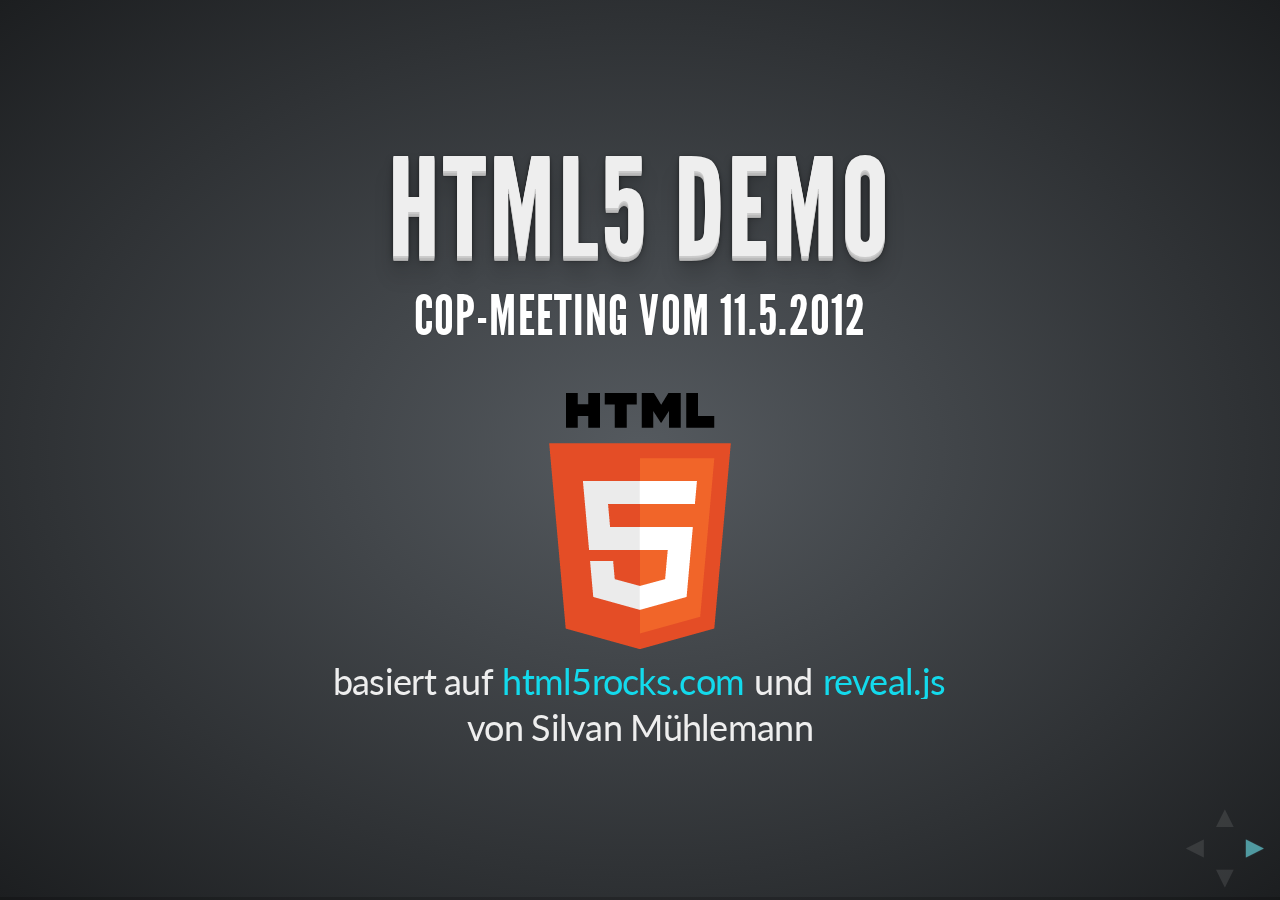
==== index.html @ 9a6aa251 "Erster Import" ====
<!doctype html>
<!--

Author: Silvan Mühlemann <silvan@muehlemann.com>

Licensed under the Apache License, Version 2.0 (the "License");
you may not use this file except in compliance with the License.
You may obtain a copy of the License at

   http://www.apache.org/licenses/LICENSE-2.0

Unless required by applicable law or agreed to in writing, software
distributed under the License is distributed on an "AS IS" BASIS,
WITHOUT WARRANTIES OR CONDITIONS OF ANY KIND, either express or implied.
See the License for the specific language governing permissions and
limitations under the License.

Based on slides by: Marcin Wichary (mwichary@google.com)
                    Chrome DevRel Team (chrome-devrel@googlegroups.com)
                    Alex Russell (slightlyoff@chromium.org)
                    Brad Neuberg

Uses reveal.js by Hakim El Hattab, http://hakim.se
-->
<html lang="de">

<head>
    <meta charset="utf-8">

    <title>upc cablecom CoP HTML 5 Demo</title>

    <meta name="author" content="Silvan Mühlemann">

    <script src="http://ajax.googleapis.com/ajax/libs/jquery/1.7.2/jquery.min.js"/>
    <script>
        jQuery().noConflict();
    </script>
    <script src="http://www.google.com/jsapi"></script>
        <script>google.load("maps", "2");</script>

    <link href='http://fonts.googleapis.com/css?family=Lato:400,700,400italic,700italic' rel='stylesheet'
          type='text/css'>

    <link rel="stylesheet" href="css/reset.css">
    <link rel="stylesheet" href="css/main.css">

    <link rel="stylesheet" href="lib/zenburn.css">
</head>

<body>

<div id="reveal">

<!-- Used to fade in a background when a specific slide state is reached -->
<div class="state-background"></div>

<!-- Any section element inside of this container is displayed as a slide -->
<div class="slides">
<section>
    <h1>HTML5 Demo</h1>

    <h3 class="inverted">CoP-Meeting vom 11.5.2012 </h3>

    <p><img src="HTML5_Logo_256.png"></p>

    <p>basiert auf <a href="http://slides.html5rocks.com/">html5rocks.com</a> und <a
            href="http://lab.hakim.se/reveal-js/">reveal.js</a></p>
    <p>von Silvan Mühlemann</p>
</section>

<section>
    <h2>Was ist HTML5?</h2>

    <p class="fragment"><em>HTML5</em></p>

    <p class="fragment">...ist eigentlich...</p>

    <p class="fragment">HTML5 + CSS3 + JavaScript </p>

</section>

<section>
<section>
    <h1>HTML</h1>
    <h2>Schlau strukturiert!</h2>
</section>

<section>
    <h2>XHTML war gestern</h2>

    <p>Dies ist ein korrektes HTML5-Dokument!</p>
                    <pre><code id="">&lt;!DOCTYPE html&gt;
&lt;head&gt;
    &lt;meta charset=&quot;UTF-8&quot;&gt;
    &lt;title&gt;Title&lt;/title&gt;
&lt;body&gt;
    &lt;p class=&quot;irgendwas&quot; id='einfache-anf&uuml;hrungszeichen'&gt;I'll&lt;/p&gt;
    &lt;p class=keine-anf&uuml;hrungszeichen&gt;be
    &lt;input type=&quot;checkbox&quot; checked&gt;Back!&lt;/p&gt;
&lt;/body&gt;
                    </code></pre>

    <a target="_blank" href="http://validator.w3.org/#validate_by_input">Checke diesen Code beim W3C</a>

    <div class="supported-by">Alle Browser</div>
</section>

<section>
    <h2>Neue Tags</h2>
<pre><code class="two-columns">&lt;body&gt;
&lt;header&gt;
    &lt;hgroup&gt;
        &lt;h1&gt;Seitentitel&lt;/h1&gt;

        &lt;h2&gt;Untertitel&lt;/h2&gt;
    &lt;/hgroup&gt;
&lt;/header&gt;

&lt;nav&gt;
    &lt;ul&gt;
        Navigation...
    &lt;/ul&gt;
&lt;/nav&gt;
&lt;section&gt;
    &lt;article&gt;
        &lt;header&gt;
            &lt;h1&gt;Title&lt;/h1&gt;
        &lt;/header&gt;
        &lt;section&gt;
            Inhalt...
        &lt;/section&gt;
    &lt;/article&gt;
    &lt;article&gt;
        &lt;header&gt;
            &lt;h1&gt;Title&lt;/h1&gt;
        &lt;/header&gt;
        &lt;section&gt;
            Inhalt...
        &lt;/section&gt;
    &lt;/article&gt;
&lt;/section&gt;

&lt;aside&gt;
    Top-Links...
&lt;/aside&gt;

&lt;figure&gt;
    &lt;img src=&quot;HTML5_Logo_256.png&quot;/&gt;
    &lt;figcaption&gt;Grafik 1.1&lt;/figcaption&gt;
&lt;/figure&gt;

&lt;footer&gt;
    Copyright &copy;
    &lt;time datetime=&quot;2010-11-08&quot;&gt;2010&lt;/time&gt;
    .
&lt;/footer&gt;
&lt;/body&gt;
</code></pre>

    <a href="sample-html5-file.html" target="_blank">Das sieht dann so aus...</a>
    <div class="supported-by">Alle Browser</div>
</section>

<section>
    <h2>Neue Formularfelder</h2>

    <form>
        <table style="width: 100%">
            <tr>
                <td>
                    <pre><code>&lt;input type="text" <b>required</b> /&gt;</code></pre>
                </td>
                <td><input type="text" required></td>
            </tr>
            <tr>
                <td>
                    <pre><code>&lt;input type="<b>email</b>" value="some@email.com" /&gt;</code></pre>
                </td>
                <td><input type="email" value="some@email.com"/></td>
            </tr>
            <tr>
                <td>
                    <pre><code>&lt;input type="<b>range</b>" <b>min</b>="0" <b>max</b>="50" value="10" /&gt;
                    </code></pre>
                </td>
                <td><input type="range" min="0" max="50" value="10"/></td>
            </tr>
            <tr>
                <td>
                    <pre><code>&lt;input type="<b>search</b>" <b>results</b>="10" <b>placeholder</b>="Suche..." /&gt;
                    </code></pre>
                </td>
                <td><input results="10" type="search" placeholder="Suche..."/></td>
            </tr>
            <tr>
                <td>
                                <pre><code>&lt;input type="<b>tel</b>" <b>placeholder</b>="(555) 555 55 55"
                                    <b>pattern</b>="^\(?\d{3}\)?[-\s]\d{3}[-\s]\d{4}.*?$" /&gt;</code></pre>
                </td>
                <td><input type="tel" placeholder="(555) 555-5555" pattern="^\(?\d{3}\)?[-\s]\d{3}[-\s]\d{4}.*?$"/></td>
            </tr>
            <tr>
                <td>
                    <pre><code>&lt;input type="<b>number</b>" <b>step</b>="1" <b>min</b>="-5" <b>max</b>="10" value="0"
                        /&gt;</code></pre>
                </td>
                <td><input type="number" step="1" min="-5" max="10" value="0"/></td>
            </tr>
            <tr>
                <td>

                </td>
                <td>
                    <input type="submit">
                </td>
            </tr>

        </table>
    </form>

    <div class="supported-by">alle mit Polyfill</div>
</section>

<section>
    <h2>Canvas-Bereich</h2>
    <style>
        #canvas-area {
            background: white;
            -webkit-border-radius: 8px;
            -khtml-border-radius: 8px;
            -moz-border-radius: 8px;
            border-radius: 8px;
            border: 1px solid #bbb;
        }
    </style>

<pre><code>&lt;canvas id="canvas" width="838" height="220"&gt;&lt;/canvas&gt;

    &lt;script&gt;
    var canvasContext = document.getElementById("canvas").<b>getContext</b>("2d");
    canvasContext.<b>fillRect</b>(250, 25, 150, 100);

    canvasContext.<b>beginPath</b>();
    canvasContext.<b>arc</b>(450, 110, 100, Math.PI * 1/2, Math.PI * 3/2);
    canvasContext.<b>lineWidth</b> = 15;
    canvasContext.<b>lineCap</b> = 'round';
    canvasContext.<b>strokeStyle</b> = 'rgba(255, 127, 0, 0.5)';
    canvasContext.<b>stroke</b>();
    &lt;/script&gt;</code></pre>
    <button onclick="drawOnCanvas()">Zeichne</button>
    <br/>
    <canvas id="canvas-area" width="438" height="225"></canvas>
    <script defer>
        function drawOnCanvas() {
            var canvasContext = document.getElementById("canvas-area").getContext("2d");
            canvasContext.fillRect(250, 25, 150, 100);
            canvasContext.beginPath();
            canvasContext.arc(450, 110, 100, Math.PI * 1 / 2, Math.PI * 3 / 2, false);
            canvasContext.lineWidth = 15;
            canvasContext.lineCap = 'round';
            canvasContext.strokeStyle = 'rgba(255, 127, 0, 0.5)';
            canvasContext.stroke();
        }
    </script>
    <div class="supported-by">alle mit Polyfill</div>
</section>

<section>
    <style>
        #webgl-iframe {
            border: none;
            width: 100%;
            height: 352px;
        }
    </style>
    <h2>Canvas 3D (WebGL)</h2>
<pre><code>&lt;canvas id="canvas" width="838" height="220"&gt;&lt;/canvas&gt;

    &lt;script&gt;
    var gl = document.getElementById("canvas").<b>getContext</b>("experimental-webgl");
    gl.<b>viewport</b>(0, 0, canvas.width, canvas.height);
    ...
    &lt;/script&gt;
</code></pre>
    <iframe scrolling="no" src="http://slides.html5rocks.com/src/webgl/san_angeles.html" id="webgl-iframe"></iframe>
    <div class="supported-by">alle ohne IE</div>
</section>

<section>
    <h2>Audio und Video</h2>

    <p>...macht dann Colin in 2 Wochen...</p>
</section>
</section>

<section>
    <section>
        <h1>CSS3</h1>
        <h2>Schön gestylt!</h2>
    </section>

    <section>
        <style>
        .row:nth-child(even) {
          background: #333;
        }
        .row:nth-child(odd) {
          background: #666;
        }
        </style>
        <h2>Neue Selektoren</h2>

        <p>...um zum Beispiel Tabellen mit Streifen zu versehen</p>

        <pre><code>.row:<b>nth-child(even)</b> {
    background: #dde;
}
.row:<b>nth-child(odd)</b> {
    background: white;
}
        </pre>
        </code>
        <div class="margin" id="striped-table">
            <div class="">Zeile 1</div>
            <div class="">Zeile 2</div>
            <div class="">Zeile 3</div>
            <div class="">Zeile 4</div>
        </div>

        <button onclick="$('#striped-table div').addClass('row')">Klick mich</button>
        <div class="supported-by">alle ausser IE8-</div>
    </section>

    <section>
        <h2>Text Wrapping</h2>
        <pre><code>div {
  <b>text-overflow: ellipsis;</b>
}</code></pre>

        <div class="margin">
            <div id="wrapping" class="">

              <div style="overflow:hidden;-webkit-hyphen: auto;" class="example" >
                  Das Leben geht ziemlich schnell vorbei.
                  Wenn ihr nicht ab und zu anhaltet und euch umseht könnte ihr es verpasse
              </div>
              <div style="overflow:hidden;white-space:nowrap" class="example">
                  Das Leben geht ziemlich schnell vorbei.
                  Wenn ihr nicht ab und zu anhaltet und euch umseht könnte ihr es verpasse
              </div>
              <div style="text-overflow:ellipsis;white-space: nowrap;;overflow: hidden" class="example" >
                  Das Leben geht ziemlich schnell vorbei.
                  Wenn ihr nicht ab und zu anhaltet und euch umseht könnte ihr es verpasse
              </div>
            </div>
        </div>
        <input type="range" min="0" max="100" value="95" onchange="changeWrapping(event)">


      <script defer>
        function changeWrapping(event) {
          document.getElementById('wrapping').style.width = event.target.value + '%';
        }
      </script>
        <div class="supported-by">alle. Für IE8- jQuery Plugin verwenden</div>
    </section>

<section>
<style>
          #columns-no-example {
            -webkit-column-count: 2;
            -webkit-column-rule: 1px solid #bbb;
            -webkit-column-gap: 2em;
            -moz-column-count: 2;
            -moz-column-rule: 1px solid #bbb;
            -moz-column-gap: 2em;
            column-count: 2;
            column-rule: 1px solid #bbb;
            column-gap: 2em;
          }
          #columns-no-example p {
            font-size: 15px;
          }
          </style>
              <h2>Spalten</h2>
            <pre><code>-webkit-<b>column-count</b>: <span id="columns-no-value">2</span>;
-webkit-<b>column-rule</b>: 1px solid #bbb;
-webkit-<b>column-gap</b>: 2em;</code></pre>
             <input type="range" min="1" max="6" value="2" onchange="changeColumnNoSlider(event)">
              <script defer>
                         function changeColumnNoSlider(event) {
                           var val = event.target.value;
                           document.getElementById('columns-no-value').textContent = val;
                           var el = document.getElementById('columns-no-example');
                           el.style.webkitColumnCount = val;
                           el.style.MozColumnCount = val;
                         }
                       </script>
              <div class="margin">
                  <div id="columns-no-example" class="example">
                      <p>
                          DIE DUNKLE BEDROHUNG<br/>
                          Die galaktische Republik wird von Unruhen erschüttert. Die Besteuerung der Handelsrouten zu weit entfernten Sternensystemen ist der Auslöser.<br/>
                          In der Hoffnung, die Angelegenheit durch eine Blockade mit mächtigen Kampfschiffen zu beseiteigen, hat die unersättliche Handelsföderation jeglichen Transport zu dem kleinen Planeten Naboo eingestellt.
                          Während der Kongreß der Republik endlose Debatten über diese beunruhigende Kette von Ereignissen führt, entsandte der oberste Kanzler insgeheim zwei Jedi-Ritter, Wächter des Friedens und der Gerechtigkeit, um den Konflikt beizulegen….
                      </p>
                  </div>
              </div>
    <div class="supported-by">alle ausser IE8-</div>
              </section>

    <section>
        <h2>Border-Radius</h2>
        <pre><code>#id {
    -webkit-border-radius: 12px; /* Saf3-4, iOS 1-3.2, Android ≤1.6 */
    border-radius: 12px; /* Opera 10.5, IE9, Saf5, Chrome, FF4+, iOS 4, Android 2.1+ */
}</code></pre>

        <input type="range" min="1" max="30" value="2" onchange="changeBorderradius(event)">
                     <script defer>
                                function changeBorderradius(event) {
                                  var val = event.target.value;
                                  $('#border-radius').css('border-radius', val + 'px');
                                }
                              </script>

        <div id="border-radius" class="example margin">
        Cameron, wieviele Kilometer hast du gesagt, waren auf dem Ding, als wir abgefahren sind?! 126 und die Hälfte zwischen 4 und 5 Zehntel! Warum? Wieviele Kilometer hat er denn jetzt drauf?! Kilometeranzeige: 301,7Km!
        </div>
        <div class="supported-by">alle ausser IE8-</div>
    </section>

    <section>
        <style>
            .box-gradient {
                background-image:         linear-gradient(to bottom, #444444, #999999);
                background-image: -webkit-linear-gradient(top, #444444, #999999); /* Chrome 10+, Saf5.1+, iOS 5+ */

            }
        </style>
        <h2>Gradient</h2>
        <pre><code>.box-gradient {
    background-color: #444444;
    background-image:         linear-gradient(to bottom, #444444, #999999);
}
        </code></pre>
        <div id="box-gradient" class="example  margin" style="font-size: 30px;line-height: inherit;">
            Guten Morgen ... Oh, und falls wir uns nicht mehr sehen, guten Tag, guten Abend und gute Nacht!
        </div>

        <button onclick="$('#box-gradient').addClass('box-gradient')">Klick mich!</button>
        <div class="supported-by">alle ausser IE8-</div>
    </section>

    <section>
            <style>
                .box_shadow {
                  -webkit-box-shadow: 3px 3px 4px 4px #000; /* Saf3-4, iOS 4.0.2 - 4.2, Android 2.3+ */
                          box-shadow: 3px 3px 4px 4px #000; /* Opera 10.5, IE9, FF4+, Chrome 6+, iOS 5 */

                    text-shadow: 3px 3px 3px #000; /* FF3.5+, Opera 9+, Saf1+, Chrome, IE10 */
                }
            </style>
            <h2>Schatten</h2>
            <pre><code>.box-shadow {
    box-shadow: 0px 0px 4px 0px #ffffff; /* Opera 10.5, IE9, FF4+, Chrome 6+, iOS 5 */
}

.text-shadow {
    text-shadow: 1px 1px 3px #000; /* FF3.5+, Opera 9+, Saf1+, Chrome, IE10 */
}
            </code></pre>
            <div id="box-shadow" class="example margin" style="font-size: 80px; line-height:90px;font-weight: bold">
                Aber dieses Schiff kann nicht sinken!
            </div>

        <button onclick="$('#box-shadow').addClass('box_shadow', 'text-shadow')">Klick mich!</button>

        <div class="supported-by">alle ausser IE8-</div>
        </section>

    <section>
        <h2>Transformationen</h2>

    <style>
                #threed-example {
                  margin: 50px 20px;
                  -webkit-transform: rotateZ(0deg);
                  -moz-transform: rotateZ(5deg);
                  -o-transform: rotateZ(5deg);
                  transform: rotateZ(5deg);
                  -webkit-transition: -webkit-transform 2s ease-in-out;
                  -moz-transition: -moz-transform 2s ease-in-out;
                  -o-transition: -o-transform 2s ease-in-out;
                  transition: transform 2s ease-in-out;
                }
                #threed-example:hover {
                  -webkit-transform: rotateZ(-5deg);
                  -moz-transform: rotateZ(-5deg);
                  -o-transform: rotateZ(-5deg);
                  transform: rotateZ(-5deg);
                }
              </style>


    <pre><code>#threed-example {
  -webkit-transition: -webkit-transform 2s ease-in-out;
}
#threed-example:hover {
  -webkit-transform: rotateZ(-5deg);
}
</code></pre>
                  <p id="threed-example" class="example">
                      "Wollen wir etwas spielen?" - "Ok." - "Ich sehe etwas, was du nicht siehst und das ist orange und es ist klein..." - "Das bin ich!" - "Richtig...Also, es ist orange und äh...klein..." - "Das bin ich." - "Das ist orange und klein und hat weiße Streifen..." - "Ich. Und das nächste, darf ich raten, auch ich."
                  </p>
        <div class="supported-by">alle ausser IE8-</div>
                  </section>

        <section>
            <h2>3D-Transformationen</h2>

            <pre><code>.transform3d {
                -webkit-transform: rotate3d(1, 0, 0, 50deg);
                -webkit-perspective: 800
            }
                        </code></pre>


            <div id="transform3d" style="-webkit-perspective: 800;font-size: 30px;margin: 0 80px">
            <p>Episode IV</p>

            <p>It is a period of civil war.
            Rebel spaceships, striking from a
            hidden base, have won their
            first victory against the evil
            Galactic Empire. During the battle,
            Rebel spies managed to steal...</p>
            </div>
            <button onclick="$('#transform3d').css('-webkit-transform', 'rotate3d(1, 0, 0, 50deg)')">Klicke mich!</button>
            <div class="supported-by">nur sehr moderne Browser</div>
        </section>
</section>
<section>
    <section>
        <h1>JavaScript</h1>
        <h2>Coole Features!</h2>
    </section>

    <section>
        <h2>Benachrichtigungen</h2>
        <pre><code>if (window.webkitNotifications.checkPermission() == 0) {
  // you can pass any url as a parameter
  window.webkitNotifications.createNotification(tweet.picture, tweet.title,
      tweet.text).show();
} else {
  window.webkitNotifications.requestPermission();
}</code></pre>

        <p>
          <button id="request_permission" href="#">Berechtigungen setzen für diese Seite</button>
        </p>
        <br>
        <p>Twitter-Username</p>
        <input type="text" id="username" value="username" />
        <button id="show_tweets">Tweets anzeigen</button>

    <script>
        document.getElementById('request_permission').addEventListener('click', function() {
                    window.webkitNotifications.requestPermission();
                  }, false);

                  document.getElementById('show_tweets').addEventListener('click', function() {
                    readTweets();
                  }, false);

                  function readTweets() {
                    var username = document.getElementById('username').value;
                    if (username == 'username') {
                      alert('Enter a username first');
                      return;
                    }
                    var script = document.createElement("script");
                    script.src = 'http://twitter.com/statuses/user_timeline/'+ username+'.json?count=1&callback=fetchTweets';
                    document.body.appendChild(script);
                  }

                  function fetchTweets(data) {
                    var tweet;
                    var i = data.length;
                    while (i--) {
                      tweet = data[i];
                      if (window.webkitNotifications.checkPermission() == 0) {
                        // note the show()
                        window.webkitNotifications.createNotification(tweet.user.profile_image_url, tweet.user.name, tweet.text).show();
                      } else {
                        // Note that we can't call requestPermission from here as we are in the callback function and not triggered just on user action
                        alert('You have to click on "Set notification permissions for this page" first to be able to receive notifications.');
                        return;
                      }
                    }
                  }
    </script>
    </section>
    <section>
        <h2>Ortsbestimmung</h2>
        <pre><code>if (<b>navigator</b>.<b>geolocation</b>) {
  <b>navigator</b>.<b>geolocation</b>.<b>getCurrentPosition</b>(function(position) {
    var lat = position.<b>coords</b>.<b>latitude</b>;
    var lng = position.<b>coords</b>.<b>longitude</b>;
    map.setCenter(new GLatLng(lat, lng), 13);
    map.addOverlay(new GMarker(new GLatLng(lat, lng)));
  });
}
</code></pre>

          <button id="see_position">Position anzeigen</button>
          <div id="content" style="height: 280px"></div>

          <script>
          document.getElementById('see_position').addEventListener('click', function() {
            if (navigator.geolocation) {
                navigator.geolocation.getCurrentPosition(showPosition);
                // also monitor position as it changes
                navigator.geolocation.watchPosition(showPosition);
            } else {
              console.log("no geolocation supported-by");
            }

            function showPosition(position) {
              var lat = position.coords.latitude;
              var lng = position.coords.longitude;

              var map = new GMap2(document.getElementById("content"));
              map.setCenter(new GLatLng(lat, lng), 13);
              map.addOverlay(new GMarker(new GLatLng(lat, lng)));
            }
          }, false);
          </script>
        <div class="supported-by">alle ausser IE8-</div>
    </section>

    <section>
        <h2>Offline Storage</h2>
        <pre><code>$('#save-to-localstorage').click(function() {
  window.<b>localStorage</b>['value'] = area.value;
  window.<b>localStorage</b>['timestamp'] = (new Date()).getTime();
}, false);
textarea.value = window.<b>localStorage</b>['value'];
        </code></pre>
        <br />
        <p>Dieses Feld kann mit localStorage dauerhaft gespeichert werden:</p>
        <textarea id="ta" style="width: 90%"></textarea>
        <button id="save-to-localstorage">Speichern</button>
        <!-- <div id="ta_log"></div> -->
        <script type="text/javascript" charset="utf-8">
          var area = document.querySelector('#ta');
          // place content from previous edit
          if (!area.value) {
            area.value = window.localStorage.getItem('value');
          }

          // your content will be saved locally
          $('#save-to-localstorage').click(function() {
                window.localStorage.setItem('value', area.value);
                window.localStorage.setItem('timestamp', (new Date()).getTime());
              alert("Text gespeichert");
          });

        </script>
        <div class="supported-by">nur mit Polyfill</div>
    </section>

    <section>
        <h2>WebSockets</h2>
        <p class="less-important">Führe folgenden Befehl aus, um den Testserver zu starten:<br/><code>php -f phpws/phpws/demo.php</code></p>
        <script>
(function() {
        var socket;

        websockets = {};

        websockets.init = function(){
          var host = "ws://localhost:12345/websocket/echo";
          try{
            socket = new WebSocket(host);
            log('WebSocket - status '+socket.readyState);
            socket.onopen    = function(msg){ log("Verbunden mit " + host + " - status "+this.readyState); };
            socket.onmessage = function(msg){ log("Empfangen: "+msg.data); };
            socket.onclose   = function(msg){ log("Verbindung getrennt - status "+this.readyState); };
          }
          catch(ex){ log(ex); }
          _("msg").focus();
        }

        websockets.send = function(){
          var txt,msg;
          txt = _("msg");
          msg = txt.value;
          if(!msg){ alert("Message can not be empty"); return; }
          txt.value="";
          txt.focus();
          try{ socket.send(msg); log('Gesendet: '+msg); } catch(ex){ log(ex); }
        }

        websockets.quit = function(){
          log("Goodbye!");
          socket.close();
          socket=null;
        }

        // Utilities
        function _(id){ return document.getElementById(id); }
        function log(msg){ _("log").innerHTML+="<br>"+msg; }
        websockets.onkey = function onkey(event){ if(event.keyCode==13){ send(); }}
})();
        </script>
        <button onclick="websockets.init()">Verbinden</button>
        <input id="msg" type="textbox" onkeypress="websockets.onkey(event)"/>
        <button onclick="websockets.send()">Senden</button>
        <button onclick="websockets.quit()">Trennen</button>
        <div id="log"
             style="text-align: left; background-color: black; color: white; font-family: monospace; font-size: 15px;line-height: 18px; margin: 10px" class="example">
            Websocket Log-Output:
        </div>
        <div class="supported-by">nur mit Polyfill</div>
    </section>

    <section>
        <style>
                    #dropzone {
                      height: 150px;
                      width: 100%;
                      -webkit-border-radius: 10px;
                      -khtml-border-radius: 10px;
                      -moz-border-radius: 10px;
                      border-radius: 10px;
                      border: 2px dashed #0687FF;
                    }
                    #dropzone.rounded {
                      -webkit-box-shadow: inset 0px 0px 50px #777;
                      -moz-box-shadow: inset 0px 0px 50px #777;
                      -o-box-shadow: inset 0px 0px 50px #777;
                      box-shadow: inset 0px 0px 50px #777;
                    }
                    #dnd-thumbnails {
                      height: 125px;
                      margin-top: 10px;
                    }
                    #dnd-thumbnails img {
                      width: 75px;
                      height: 75px;
                      border: 1px solid black;
                      margin-right: 10px;
                      -webkit-transition: -webkit-transform 0.2s ease-in, margin-left 0.7s ease-in-out, margin-right 0.7s ease-in-out;
                      -moz-transition: -moz-transform 1s ease-in-out, margin-left 0.7s ease-in-out, margin-right 0.7s ease-in-out;
                      -o-transition: -o-transform 1s ease-in-out, margin-left 1s ease-in-out, margin-left 0.7s ease-in-out, margin-right 0.7s ease-in-out;
                    }
                    #dnd-thumbnails img:hover {
                      -webkit-transform: scale(3.0) rotate(10deg);
                      -webkit-transform-origin: 50% 75px;
                      -moz-transform: scale(3.0) rotate(10deg);
                      -moz-transform-origin: 50% 75px;
                      margin: 0 100px;
                    }
                  </style>
        <h2>Dateien Desktop Drag-In (File-API + Drag&Drop)</h2>
        <pre><code>document.querySelector('#dropzone').addEventListener('drop', function(e) {
  var reader = new <b>FileReader</b>();
  reader.onload = function(evt) {
    document.querySelector('img').src = evt.target.<b>result</b>;
  };

  reader.<b>readAsDataURL</b>(e.<b>dataTransfer.files[0]</b>);
}, false);
        </code></pre>
        <div >
          <div id="dropzone" class="vbox boxcenter center">
            Ziehe Bilder von Deinem Desktop hier hinein
          </div>
        </div>
        <div id="dnd-thumbnails" class="center"></div>

        <script src="http://slides.html5rocks.com/src/dnd/dnd-lib.js" defer></script>
        <script defer>
          window.addEventListener('load', function(e) {
            var dndc = new DNDFileController('dropzone', 'dnd-thumbnails');
          }, false);
        </script>
        <div class="supported-by">nur mit Polyfill</div>
    </section>
</section>

<section>
    <h2>Wie weiter?</h2>
    <ul>
        <li><a href="http://css3please.com/">css3please.com</a> liefert CSS3-Mustervorlagen für <em>alle</em> Browser</li>
        <li><a href="http://html5boilerplate.com/">html5boilerplate.com</a> liefert eine Vorlage für eine HTML5-Seite</li>
        <li><a href="http://html5please.com/">html5please.com</a> erklärt, welche HTML5-Features auf welchen Browsern verwendet werden kann</li>
        <li><a href="http://slides.html5rocks.com">slides.html5rocks.com</a> war die Vorlage für diese Präsi</li>
    </ul>
</section>

<section>
    <h1>Das war's!</h1>
    <h2>Danke für die Aufmerksamkeit.</h2>
</section>


<section>
    <h1>THE END</h1>

    <h3 class="inverted">Danke an <a href="http://slides.html5rocks.com/">html5rocks.com</a> und <a
               href="http://lab.hakim.se/reveal-js/">reveal.js</a></h3>
</section>
</div>

<!-- The navigational controls UI -->
<aside class="controls">
    <a class="left" href="#">&#x25C4;</a>
    <a class="right" href="#">&#x25BA;</a>
    <a class="up" href="#">&#x25B2;</a>
    <a class="down" href="#">&#x25BC;</a>
</aside>

<!-- Displays presentation progress, max value changes via JS to reflect # of slides -->
<div class="progress"><span></span></div>

</div>

<script src="js/reveal.js"></script>

<!-- Optional libraries for code syntax highlighting and classList supported-by in IE9 -->
<script src="lib/highlight.js"></script>
<script src="lib/classList.js"></script>

<script>
    // Parse the query string into a key/value object
    var query = {};
    location.search.replace(/[A-Z0-9]+?=(\w*)/gi, function (a) {
        query[ a.split('=').shift() ] = a.split('=').pop();
    });

    // Fires when a slide with data-state=customevent is activated
    Reveal.addEventListener('customevent', function () {
        alert('"customevent" has fired');
    });

    // Fires each time a new slide is activated
    Reveal.addEventListener('slidechanged', function (event) {
        // event.indexh & event.indexv
    });

    Reveal.initialize({
        // Display controls in the bottom right corner
        controls:true,

        // Display a presentation progress bar
        progress:true,

        // If true; each slide will be pushed to the browser history
        history:true,

        // Loops the presentation, defaults to false
        loop:false,

        // Flags if mouse wheel navigation should be enabled
        mouseWheel:true,

        // Apply a 3D roll to links on hover
        rollingLinks:true,

        // UI style
        theme:query.theme || 'default', // default/neon

        // Transition style
        transition:query.transition || 'default' // default/cube/page/concave/linear(2d)
    });

    hljs.initHighlightingOnLoad();
</script>

</body>
</html>
---- css/main.css ----
/**
 * Main styles for reveal.js 
 *
 * @author Hakim El Hattab
 */


/*********************************************
 * FONT-FACE DEFINITIONS
 *********************************************/

@font-face {
	font-family: 'League Gothic';
	src: url('../assets/fonts/leaguegothic/league_gothic-webfont.ttf') format('truetype');
	font-weight: normal;
	font-style: normal;
}


/*********************************************
 * GLOBAL STYLES
 *********************************************/

html, body {
	position: relative;
	padding: 0;
	margin: 0;
	overflow: hidden;
	
	font-family: 'Lato', Times, 'Times New Roman', serif;
	font-size: 36px;
	font-weight: 200;
	letter-spacing: -0.02em;
	
	color: #eee;
	
	width: 100%;
	height: 100%;

	min-height: 600px;
}

html {
	background: #1c1e20;
	background: url([data-uri]);
	background: -moz-radial-gradient(center, ellipse cover,  rgba(85,90,95,1) 0%, rgba(28,30,32,1) 100%);
	background: -webkit-gradient(radial, center center, 0px, center center, 100%, color-stop(0%,rgba(85,90,95,1)), color-stop(100%,rgba(28,30,32,1)));
	background: -webkit-radial-gradient(center, ellipse cover,  rgba(85,90,95,1) 0%,rgba(28,30,32,1) 100%);
	background: -o-radial-gradient(center, ellipse cover,  rgba(85,90,95,1) 0%,rgba(28,30,32,1) 100%);
	background: -ms-radial-gradient(center, ellipse cover,  rgba(85,90,95,1) 0%,rgba(28,30,32,1) 100%);
	background: radial-gradient(center, ellipse cover,  rgba(85,90,95,1) 0%,rgba(28,30,32,1) 100%);
}

/*********************************************
 * HEADERS
 *********************************************/
#reveal h1, 
#reveal h2, 
#reveal h3, 
#reveal h4 {
	margin: 0 0 20px 0;
	
	color: #eee;
	
	font-family: 'League Gothic', sans-serif;
	line-height: 0.9em;
	letter-spacing: 0.02em;
	
	text-transform: uppercase;
	text-shadow: 0px 0px 6px rgba(0,0,0,0.2);
}

#reveal h1 { font-size: 136px; 	}
#reveal h2 { font-size: 76px;	}
#reveal h3 { font-size: 56px;	}
#reveal h4 { font-size: 36px;	}

#reveal h1.inverted,
#reveal h2.inverted,
#reveal h3.inverted,
#reveal h4.inverted {
	color: #fff;
	text-shadow: 0px 0px 2px rgba(0,0,0,0.2);
}

#reveal h1 {
	text-shadow: 0 1px 0 #ccc,
                 0 2px 0 #c9c9c9,
                 0 3px 0 #bbb,
                 0 4px 0 #b9b9b9,
                 0 5px 0 #aaa,
                 0 6px 1px rgba(0,0,0,.1),
                 0 0 5px rgba(0,0,0,.1),
                 0 1px 3px rgba(0,0,0,.3),
                 0 3px 5px rgba(0,0,0,.2),
                 0 5px 10px rgba(0,0,0,.25),
                 0 20px 20px rgba(0,0,0,.15);
}


/*********************************************
 * VIEW FRAGMENTS
 *********************************************/

#reveal .slides section .fragment {
	opacity: 0;

	-webkit-transition: all .2s ease;
	   -moz-transition: all .2s ease;
	    -ms-transition: all .2s ease;
	     -o-transition: all .2s ease;
	        transition: all .2s ease;
}
	#reveal .slides section .fragment.visible {
		opacity: 1;
	}


/*********************************************
 * DEFAULT ELEMENT STYLES
 *********************************************/

#reveal .slides section {
	/*line-height: 1.2em;*/
	font-weight: normal;
}

#reveal strong, 
#reveal b {
	font-weight: bold;
}

#reveal em, 
#reveal i {
	font-style: italic;
}

#reveal ol, 
#reveal ul {
	display: inline-block;

	text-align: left;
	margin: 0 auto;
}

#reveal ol {
	list-style: decimal;
	list-style-position: inside;
}

#reveal ul {
	list-style: disc;
}

#reveal p {
	margin-bottom: 10px;
}

#reveal blockquote {
	display: block;
	position: relative;
	width: 70%;
	margin: 5px auto;
	padding: 5px;
	
	font-style: italic;
	background: rgba(255, 255, 255, 0.05);
	box-shadow: 0px 0px 2px rgba(0,0,0,0.2);
}
	#reveal blockquote:before {
		content: '“';
	}
	#reveal blockquote:after {
		content: '”';
	}

#reveal pre {
	display: block;
	position: relative;
	width: 90%;
	margin: 10px auto;

	text-align: left;
	font-size: 14px;
	font-family: monospace;
	line-height: 1.2em;

	word-wrap: break-word;

	box-shadow: 0px 0px 6px rgba(0,0,0,0.3);
}

#reveal code {
	font-family: monospace;
}

#reveal small {
	font-size: 60%;
	line-height: 1em;
	vertical-align: top;
}

#reveal q {	
	font-style: italic;
}
	#reveal q:before {
		content: '“';
	}
	#reveal q:after {
		content: '”';
	}

#reveal a:not(.image) {
	color: hsl(185, 85%, 50%);
	text-decoration: none;

	-webkit-transition: all .2s ease;
	   -moz-transition: all .2s ease;
	    -ms-transition: all .2s ease;
	     -o-transition: all .2s ease;
	        transition: all .2s ease;
}
	
	#reveal a:not(.image):hover {
		color: hsl(185, 85%, 70%);
		background: hsla(185, 25%, 20%, 0.4);
		text-shadow: none;
		border: none;
		border-radius: 2px;
	}

#reveal section img {
	margin: 30px 0 0 0;

	

	-webkit-transition: all .2s linear;
	   -moz-transition: all .2s linear;
	    -ms-transition: all .2s linear;
	     -o-transition: all .2s linear;
	        transition: all .2s linear;
}

	#reveal a:hover img {
		background: rgba(255,255,255,0.2);
		border-color: #13DAEC;
		
		-webkit-box-shadow: 0 0 20px rgba(0, 0, 0, 0.55);
		   -moz-box-shadow: 0 0 20px rgba(0, 0, 0, 0.55);
		     -o-box-shadow: 0 0 20px rgba(0, 0, 0, 0.55);
		        box-shadow: 0 0 20px rgba(0, 0, 0, 0.55);
	}


/*********************************************
 * CONTROLS
 *********************************************/

#reveal .controls {
	display: none;
	position: fixed;
	width: 100px;
	height: 100px;

	right: 0;
	bottom: 0;
}
	
	#reveal .controls a {
		font-size: 30px;
		position: absolute;
		opacity: 0.1;
		color: #fff;
	}
		#reveal .controls a.enabled {
			opacity: 0.6;
			color: hsl(185, 85%, 70%);

			text-shadow: 0px 0px 2px hsla(185, 45%, 70%, 0.3);
		}
		#reveal .controls a.enabled:active {
			margin-top: 1px;
		}

	#reveal .controls .left {
		top: 30px;
	}

	#reveal .controls .right {
		left: 60px;
		top: 30px;
	}

	#reveal .controls .up {
		left: 30px;
	}

	#reveal .controls .down {
		left: 30px;
		top: 60px;

	}


/*********************************************
 * PROGRESS BAR
 *********************************************/

#reveal .progress {
	position: fixed;
	display: none;
	height: 3px;
	width: 100%;
	bottom: 0;
	left: 0;

	background: rgba(0,0,0,0.2);
}
	
	#reveal .progress span {
		display: block;
		background: hsl(185, 85%, 50%);
		height: 100%;
		width: 0px;

		-webkit-transition: width 800ms cubic-bezier(0.260, 0.860, 0.440, 0.985);
		   -moz-transition: width 800ms cubic-bezier(0.260, 0.860, 0.440, 0.985);
		    -ms-transition: width 800ms cubic-bezier(0.260, 0.860, 0.440, 0.985);
		     -o-transition: width 800ms cubic-bezier(0.260, 0.860, 0.440, 0.985);
		        transition: width 800ms cubic-bezier(0.260, 0.860, 0.440, 0.985);
	}

/*********************************************
 * ROLLING LINKS
 *********************************************/

#reveal .roll {
    display: inline-block;
    overflow: hidden;

    vertical-align: top;

    -webkit-perspective: 400px;
       -moz-perspective: 400px;
        -ms-perspective: 400px;
            perspective: 400px;

    -webkit-perspective-origin: 50% 50%;
       -moz-perspective-origin: 50% 50%;
        -ms-perspective-origin: 50% 50%;
            perspective-origin: 50% 50%;
}
	#reveal .roll:hover {
		background: none;
		text-shadow: none;
	}
#reveal .roll span {
    display: block;
    position: relative;
    padding: 0 2px;

	pointer-events: none;

    -webkit-transition: all 400ms ease;
       -moz-transition: all 400ms ease;
        -ms-transition: all 400ms ease;
            transition: all 400ms ease;
    
    -webkit-transform-origin: 50% 0%;
       -moz-transform-origin: 50% 0%;
        -ms-transform-origin: 50% 0%;
            transform-origin: 50% 0%;
    
    -webkit-transform-style: preserve-3d;
       -moz-transform-style: preserve-3d;
        -ms-transform-style: preserve-3d;
            transform-style: preserve-3d;
}
    #reveal .roll:hover span {
        background: rgba(0,0,0,0.5);

        -webkit-transform: translate3d( 0px, 0px, -45px ) rotateX( 90deg );
           -moz-transform: translate3d( 0px, 0px, -45px ) rotateX( 90deg );
            -ms-transform: translate3d( 0px, 0px, -45px ) rotateX( 90deg );
                transform: translate3d( 0px, 0px, -45px ) rotateX( 90deg );
    }
#reveal .roll span:after {
    content: attr(data-title);

    display: block;
    position: absolute;
    left: 0;
    top: 0;
    padding: 0 2px;

    color: #fff;
    background: hsl(185, 60%, 35%);

    -webkit-transform-origin: 50% 0%;
       -moz-transform-origin: 50% 0%;
        -ms-transform-origin: 50% 0%;
            transform-origin: 50% 0%;

    -webkit-transform: translate3d( 0px, 105%, 0px ) rotateX( -90deg );
       -moz-transform: translate3d( 0px, 105%, 0px ) rotateX( -90deg );
        -ms-transform: translate3d( 0px, 105%, 0px ) rotateX( -90deg );
            transform: translate3d( 0px, 105%, 0px ) rotateX( -90deg );
}


/*********************************************
 * SLIDES
 *********************************************/

#reveal .slides {
	position: absolute;
	width: 900px;
	height: 600px;
	
	left: 50%;
	top: 50%;
	margin-left: -450px;
	margin-top: -320px;
	padding: 20px 0px;
	
	text-align: center;

	-webkit-transition: -webkit-perspective .4s ease;
	   -moz-transition: -moz-perspective .4s ease;
	    -ms-transition: -ms-perspective .4s ease;
	     -o-transition: -o-perspective .4s ease;
	        transition: perspective .4s ease;
	
	-webkit-perspective: 600px;
	   -moz-perspective: 600px;
	    -ms-perspective: 600px;
	        perspective: 600px;

 	-webkit-perspective-origin: 50% 25%;
 	   -moz-perspective-origin: 50% 25%;
 	    -ms-perspective-origin: 50% 25%;
 	        perspective-origin: 50% 25%;
}

#reveal .slides>section,
#reveal .slides>section>section {
	display: none;
	position: absolute;
	width: 100%;
	min-height: 600px;

    z-index: 10;
	
	-webkit-transform-style: preserve-3d;
	   -moz-transform-style: preserve-3d;
	    -ms-transform-style: preserve-3d;
	        transform-style: preserve-3d;
	
	-webkit-transition: all 800ms cubic-bezier(0.260, 0.860, 0.440, 0.985);
	   -moz-transition: all 800ms cubic-bezier(0.260, 0.860, 0.440, 0.985);
	    -ms-transition: all 800ms cubic-bezier(0.260, 0.860, 0.440, 0.985);
	     -o-transition: all 800ms cubic-bezier(0.260, 0.860, 0.440, 0.985);
	        transition: all 800ms cubic-bezier(0.260, 0.860, 0.440, 0.985);
}

#reveal .slides>section.present {
	display: block;
	z-index: 11;
	opacity: 1;
}


/*********************************************
 * DEFAULT TRANSITION
 *********************************************/

#reveal .slides>section.past {
	display: block;
	opacity: 0;
	
	-webkit-transform: translate3d(-100%, 0, 0) rotateY(-90deg) translate3d(-100%, 0, 0);
	   -moz-transform: translate3d(-100%, 0, 0) rotateY(-90deg) translate3d(-100%, 0, 0);
	    -ms-transform: translate3d(-100%, 0, 0) rotateY(-90deg) translate3d(-100%, 0, 0);
	        transform: translate3d(-100%, 0, 0) rotateY(-90deg) translate3d(-100%, 0, 0);
}
#reveal .slides>section.future {
	display: block;
	opacity: 0;
	
	-webkit-transform: translate3d(100%, 0, 0) rotateY(90deg) translate3d(100%, 0, 0);
	   -moz-transform: translate3d(100%, 0, 0) rotateY(90deg) translate3d(100%, 0, 0);
	    -ms-transform: translate3d(100%, 0, 0) rotateY(90deg) translate3d(100%, 0, 0);
	        transform: translate3d(100%, 0, 0) rotateY(90deg) translate3d(100%, 0, 0);
}

#reveal .slides>section>section.past {
	display: block;
	opacity: 0;
	
	-webkit-transform: translate3d(0, -50%, 0) rotateX(70deg) translate3d(0, -50%, 0);
	   -moz-transform: translate3d(0, -50%, 0) rotateX(70deg) translate3d(0, -50%, 0);
	    -ms-transform: translate3d(0, -50%, 0) rotateX(70deg) translate3d(0, -50%, 0);
	        transform: translate3d(0, -50%, 0) rotateX(70deg) translate3d(0, -50%, 0);
}
#reveal .slides>section>section.future {
	display: block;
	opacity: 0;
	
	-webkit-transform: translate3d(0, 50%, 0) rotateX(-70deg) translate3d(0, 50%, 0);
	   -moz-transform: translate3d(0, 50%, 0) rotateX(-70deg) translate3d(0, 50%, 0);
	    -ms-transform: translate3d(0, 50%, 0) rotateX(-70deg) translate3d(0, 50%, 0);
	        transform: translate3d(0, 50%, 0) rotateX(-70deg) translate3d(0, 50%, 0);
}


/*********************************************
 * CONCAVE TRANSITION
 *********************************************/

#reveal.concave  .slides>section.past {
	-webkit-transform: translate3d(-100%, 0, 0) rotateY(90deg) translate3d(-100%, 0, 0);
	   -moz-transform: translate3d(-100%, 0, 0) rotateY(90deg) translate3d(-100%, 0, 0);
	    -ms-transform: translate3d(-100%, 0, 0) rotateY(90deg) translate3d(-100%, 0, 0);
	        transform: translate3d(-100%, 0, 0) rotateY(90deg) translate3d(-100%, 0, 0);
}
#reveal.concave  .slides>section.future {
	-webkit-transform: translate3d(100%, 0, 0) rotateY(-90deg) translate3d(100%, 0, 0);
	   -moz-transform: translate3d(100%, 0, 0) rotateY(-90deg) translate3d(100%, 0, 0);
	    -ms-transform: translate3d(100%, 0, 0) rotateY(-90deg) translate3d(100%, 0, 0);
	        transform: translate3d(100%, 0, 0) rotateY(-90deg) translate3d(100%, 0, 0);
}

#reveal.concave  .slides>section>section.past {
	-webkit-transform: translate3d(0, -80%, 0) rotateX(-70deg) translate3d(0, -80%, 0);
	   -moz-transform: translate3d(0, -80%, 0) rotateX(-70deg) translate3d(0, -80%, 0);
	    -ms-transform: translate3d(0, -80%, 0) rotateX(-70deg) translate3d(0, -80%, 0);
	        transform: translate3d(0, -80%, 0) rotateX(-70deg) translate3d(0, -80%, 0);
}
#reveal.concave  .slides>section>section.future {
	-webkit-transform: translate3d(0, 80%, 0) rotateX(70deg) translate3d(0, 80%, 0);
	   -moz-transform: translate3d(0, 80%, 0) rotateX(70deg) translate3d(0, 80%, 0);
	    -ms-transform: translate3d(0, 80%, 0) rotateX(70deg) translate3d(0, 80%, 0);
	        transform: translate3d(0, 80%, 0) rotateX(70deg) translate3d(0, 80%, 0);
}


/*********************************************
 * LINEAR TRANSITION
 *********************************************/

#reveal.linear .slides>section.past {
	-webkit-transform: translate(-150%, 0);
	   -moz-transform: translate(-150%, 0);
	    -ms-transform: translate(-150%, 0);
	     -o-transform: translate(-150%, 0);
	        transform: translate(-150%, 0);
}
#reveal.linear .slides>section.future {
	-webkit-transform: translate(150%, 0);
	   -moz-transform: translate(150%, 0);
	    -ms-transform: translate(150%, 0);
	     -o-transform: translate(150%, 0);
	        transform: translate(150%, 0);
}

#reveal.linear .slides>section>section.past {
	-webkit-transform: translate(0, -150%);
	   -moz-transform: translate(0, -150%);
	    -ms-transform: translate(0, -150%);
	     -o-transform: translate(0, -150%);
	        transform: translate(0, -150%);
}
#reveal.linear .slides>section>section.future {
	-webkit-transform: translate(0, 150%);
	   -moz-transform: translate(0, 150%);
	    -ms-transform: translate(0, 150%);
	     -o-transform: translate(0, 150%);
	        transform: translate(0, 150%);
}

/*********************************************
 * BOX TRANSITION
 *********************************************/

#reveal.cube .slides {
	margin-top: -350px;

	-webkit-perspective-origin: 50% 25%;
 	   -moz-perspective-origin: 50% 25%;
 	    -ms-perspective-origin: 50% 25%;
 	        perspective-origin: 50% 25%;

	-webkit-perspective: 1300px;
	   -moz-perspective: 1300px;
	    -ms-perspective: 1300px;
	        perspective: 1300px;
}

#reveal.cube .slides section {
	padding: 30px;

	-webkit-backface-visibility: hidden;
	   -moz-backface-visibility: hidden;
	    -ms-backface-visibility: hidden;
	        backface-visibility: hidden;
	
	-webkit-box-sizing: border-box;
	   -moz-box-sizing: border-box;
	        box-sizing: border-box;
}
	#reveal.cube .slides section:not(.stack):before {
		content: '';
		position: absolute;
		display: block;
		width: 100%;
		height: 100%;
		left: 0;
		top: 0;
		background: #232628;
		border-radius: 4px;

		-webkit-transform: translateZ( -20px );
		   -moz-transform: translateZ( -20px );
		    -ms-transform: translateZ( -20px );
		     -o-transform: translateZ( -20px );
		        transform: translateZ( -20px );
	}
	#reveal.cube .slides section:not(.stack):after {
		content: '';
		position: absolute;
		display: block;
		width: 90%;
		height: 30px;
		left: 5%;
		bottom: 0;
		background: none;
		z-index: 1;

		border-radius: 4px;
		box-shadow: 0px 95px 25px rgba(0,0,0,0.2);

		-webkit-transform: translateZ(-90px) rotateX( 65deg );
		   -moz-transform: translateZ(-90px) rotateX( 65deg );
		    -ms-transform: translateZ(-90px) rotateX( 65deg );
		     -o-transform: translateZ(-90px) rotateX( 65deg );
		        transform: translateZ(-90px) rotateX( 65deg );
	}

#reveal.cube .slides>section.stack {
	padding: 0;
	background: none;
}

#reveal.cube .slides>section.past {
	-webkit-transform-origin: 100% 0%;
	   -moz-transform-origin: 100% 0%;
	    -ms-transform-origin: 100% 0%;
	        transform-origin: 100% 0%;

	-webkit-transform: translate3d(-100%, 0, 0) rotateY(-90deg);
	   -moz-transform: translate3d(-100%, 0, 0) rotateY(-90deg);
	    -ms-transform: translate3d(-100%, 0, 0) rotateY(-90deg);
	        transform: translate3d(-100%, 0, 0) rotateY(-90deg);
}

#reveal.cube .slides>section.future {
	-webkit-transform-origin: 0% 0%;
	   -moz-transform-origin: 0% 0%;
	    -ms-transform-origin: 0% 0%;
	        transform-origin: 0% 0%;

	-webkit-transform: translate3d(100%, 0, 0) rotateY(90deg);
	   -moz-transform: translate3d(100%, 0, 0) rotateY(90deg);
	    -ms-transform: translate3d(100%, 0, 0) rotateY(90deg);
	        transform: translate3d(100%, 0, 0) rotateY(90deg);
}

#reveal.cube .slides>section>section.past {
	-webkit-transform-origin: 0% 100%;
	   -moz-transform-origin: 0% 100%;
	    -ms-transform-origin: 0% 100%;
	        transform-origin: 0% 100%;

	-webkit-transform: translate3d(0, -100%, 0) rotateX(90deg);
	   -moz-transform: translate3d(0, -100%, 0) rotateX(90deg);
	    -ms-transform: translate3d(0, -100%, 0) rotateX(90deg);
	        transform: translate3d(0, -100%, 0) rotateX(90deg);
}

#reveal.cube .slides>section>section.future {
	-webkit-transform-origin: 0% 0%;
	   -moz-transform-origin: 0% 0%;
	    -ms-transform-origin: 0% 0%;
	        transform-origin: 0% 0%;

	-webkit-transform: translate3d(0, 100%, 0) rotateX(-90deg);
	   -moz-transform: translate3d(0, 100%, 0) rotateX(-90deg);
	    -ms-transform: translate3d(0, 100%, 0) rotateX(-90deg);
	        transform: translate3d(0, 100%, 0) rotateX(-90deg);
}


/*********************************************
 * PAGE TRANSITION
 *********************************************/

#reveal.page .slides {
	margin-top: -350px;

	-webkit-perspective-origin: 50% 50%;
 	   -moz-perspective-origin: 50% 50%;
 	    -ms-perspective-origin: 50% 50%;
 	        perspective-origin: 50% 50%;

	-webkit-perspective: 3000px;
	   -moz-perspective: 3000px;
	    -ms-perspective: 3000px;
	        perspective: 3000px;
}

#reveal.page .slides section {
	padding: 30px;

	-webkit-box-sizing: border-box;
	   -moz-box-sizing: border-box;
	        box-sizing: border-box;
}
	#reveal.page .slides section.past {
		z-index: 12;
	}
	#reveal.page .slides section:not(.stack):before {
		content: '';
		position: absolute;
		display: block;
		width: 100%;
		height: 100%;
		left: 0;
		top: 0;
		background: #232628;

		-webkit-transform: translateZ( -20px );
		   -moz-transform: translateZ( -20px );
		    -ms-transform: translateZ( -20px );
		     -o-transform: translateZ( -20px );
		        transform: translateZ( -20px );
	}
	#reveal.page .slides section:not(.stack):after {
		content: '';
		position: absolute;
		display: block;
		width: 90%;
		height: 30px;
		left: 5%;
		bottom: 0;
		background: none;
		z-index: 1;

		border-radius: 4px;
		box-shadow: 0px 95px 25px rgba(0,0,0,0.2);

		-webkit-transform: translateZ(-90px) rotateX( 65deg );
	}

#reveal.page .slides>section.stack {
	padding: 0;
	background: none;
}

#reveal.page .slides>section.past {
	-webkit-transform-origin: 0% 0%;
	   -moz-transform-origin: 0% 0%;
	    -ms-transform-origin: 0% 0%;
	        transform-origin: 0% 0%;

	-webkit-transform: translate3d(-40%, 0, 0) rotateY(-80deg);
	   -moz-transform: translate3d(-40%, 0, 0) rotateY(-80deg);
	    -ms-transform: translate3d(-40%, 0, 0) rotateY(-80deg);
	        transform: translate3d(-40%, 0, 0) rotateY(-80deg);
}

#reveal.page .slides>section.future {
	-webkit-transform-origin: 100% 0%;
	   -moz-transform-origin: 100% 0%;
	    -ms-transform-origin: 100% 0%;
	        transform-origin: 100% 0%;

	-webkit-transform: translate3d(0, 0, 0);
	   -moz-transform: translate3d(0, 0, 0);
	    -ms-transform: translate3d(0, 0, 0);
	        transform: translate3d(0, 0, 0);
}

#reveal.page .slides>section>section.past {
	-webkit-transform-origin: 0% 0%;
	   -moz-transform-origin: 0% 0%;
	    -ms-transform-origin: 0% 0%;
	        transform-origin: 0% 0%;

	-webkit-transform: translate3d(0, -40%, 0) rotateX(80deg);
	   -moz-transform: translate3d(0, -40%, 0) rotateX(80deg);
	    -ms-transform: translate3d(0, -40%, 0) rotateX(80deg);
	        transform: translate3d(0, -40%, 0) rotateX(80deg);
}

#reveal.page .slides>section>section.future {
	-webkit-transform-origin: 0% 100%;
	   -moz-transform-origin: 0% 100%;
	    -ms-transform-origin: 0% 100%;
	        transform-origin: 0% 100%;

	-webkit-transform: translate3d(0, 0, 0);
	   -moz-transform: translate3d(0, 0, 0);
	    -ms-transform: translate3d(0, 0, 0);
	        transform: translate3d(0, 0, 0);
}


/*********************************************
 * NEON THEME
 *********************************************/

#reveal.neon a,
#reveal.neon a:hover,
#reveal.neon .controls a.enabled {
	color: #5de048;
}

#reveal.neon .progress span,
#reveal.neon .roll span:after {
	background: #5de048;
}

#reveal.neon a.image:hover img {
	border-color: #5de048;
}


/*********************************************
 * OVERVIEW
 *********************************************/

#reveal.overview .slides {
	-webkit-perspective: 700px;
	   -moz-perspective: 700px;
	    -ms-perspective: 700px;
	        perspective: 700px;
}

#reveal.overview .slides section {
	padding: 20px 0;
	opacity: 1;
	cursor: pointer;
	background: rgba(0,0,0,0.1);
}
#reveal.overview .slides section .fragment {
    opacity: 1;
}
#reveal.overview .slides section:after,
#reveal.overview .slides section:before {
	display: none !important;
}
#reveal.overview .slides section>section {
	opacity: 1;
	cursor: pointer;
}
	#reveal.overview .slides section:hover {
		background: rgba(0,0,0,0.3);
	}

	#reveal.overview .slides section.present {
		background: rgba(0,0,0,0.3);
	}
#reveal.overview .slides>section.stack {
	background: none;
	padding: 0;
}


/*********************************************
 * FALLBACK
 *********************************************/

.no-transforms {
	overflow-y: auto;
}

.no-transforms .slides section {
	-webkit-transform: none;
	   -moz-transform: none;
	    -ms-transform: none;
	        transform: none;
	
	display: block!important;
	opacity: 1!important;
	position: relative!important;
}


/*********************************************
 * DEFAULT STATES
 *********************************************/

.state-background {
	position: absolute;
	width: 100%;
	height: 100%;
	background: rgba( 0, 0, 0, 0 );

	-webkit-transition: background 800ms ease;
	   -moz-transition: background 800ms ease;
	    -ms-transition: background 800ms ease;
	     -o-transition: background 800ms ease;
	        transition: background 800ms ease;
}
.alert .state-background {
	background: rgba( 200, 50, 30, 0.6 );
}
.soothe .state-background {
	background: rgba( 50, 200, 90, 0.4 );
}
.blackout .state-background {
	background: rgba( 0, 0, 0, 0.6 );
}

.two-columns {
    -webkit-column-count: 2
}

div.margin {
	display: block;
	position: relative;
	width: 90%;
	margin: 10px auto;

}

table td {
    margin: 10px auto;
    text-align: left;
}

.example {
   font-size: 20px;
   text-align: left;
   padding: 5px;
   background-color: #666;
   margin: 5px 0;
   box-shadow: 0px 0px 6px rgba(0,0,0,0.3);
}

.less-important {
    font-size: 15px;
}

.supported-by {

    position: absolute;
    right: 0px;
    font-size: 15px;
    background-color: #666;
    margin-top: 15px;
    padding: 5px;
    line-height: 18px;
    border-radius: 5px;

}
---- lib/zenburn.css ----
/*

Zenburn style from voldmar.ru (c) Vladimir Epifanov <voldmar@voldmar.ru>
based on dark.css by Ivan Sagalaev

*/

pre code {
  display: block; padding: 0.5em;
  background: #3F3F3F;
  color: #DCDCDC;
}

pre .keyword,
pre .tag,
pre .django .tag,
pre .django .keyword,
pre .css .class,
pre .css .id,
pre .lisp .title {
  color: #E3CEAB;
}

pre .django .template_tag,
pre .django .variable,
pre .django .filter .argument {
  color: #DCDCDC;
}

pre .number,
pre .date {
  color: #8CD0D3;
}

pre .dos .envvar,
pre .dos .stream,
pre .variable,
pre .apache .sqbracket {
  color: #EFDCBC;
}

pre .dos .flow,
pre .diff .change,
pre .python .exception,
pre .python .built_in,
pre .literal,
pre .tex .special {
  color: #EFEFAF;
}

pre .diff .chunk,
pre .ruby .subst {
  color: #8F8F8F;
}

pre .dos .keyword,
pre .python .decorator,
pre .class .title,
pre .haskell .label,
pre .function .title,
pre .ini .title,
pre .diff .header,
pre .ruby .class .parent,
pre .apache .tag,
pre .nginx .built_in,
pre .tex .command,
pre .input_number {
    color: #efef8f;
}

pre .dos .winutils,
pre .ruby .symbol,
pre .ruby .symbol .string,
pre .ruby .symbol .keyword,
pre .ruby .symbol .keymethods,
pre .ruby .string,
pre .ruby .instancevar {
  color: #DCA3A3;
}

pre .diff .deletion,
pre .string,
pre .tag .value,
pre .preprocessor,
pre .built_in,
pre .sql .aggregate,
pre .javadoc,
pre .smalltalk .class,
pre .smalltalk .localvars,
pre .smalltalk .array,
pre .css .rules .value,
pre .attr_selector,
pre .pseudo,
pre .apache .cbracket,
pre .tex .formula {
  color: #CC9393;
}

pre .shebang,
pre .diff .addition,
pre .comment,
pre .java .annotation,
pre .template_comment,
pre .pi,
pre .doctype {
  color: #7F9F7F;
}

pre .xml .css,
pre .xml .javascript,
pre .xml .vbscript,
pre .tex .formula {
  opacity: 0.5;
}
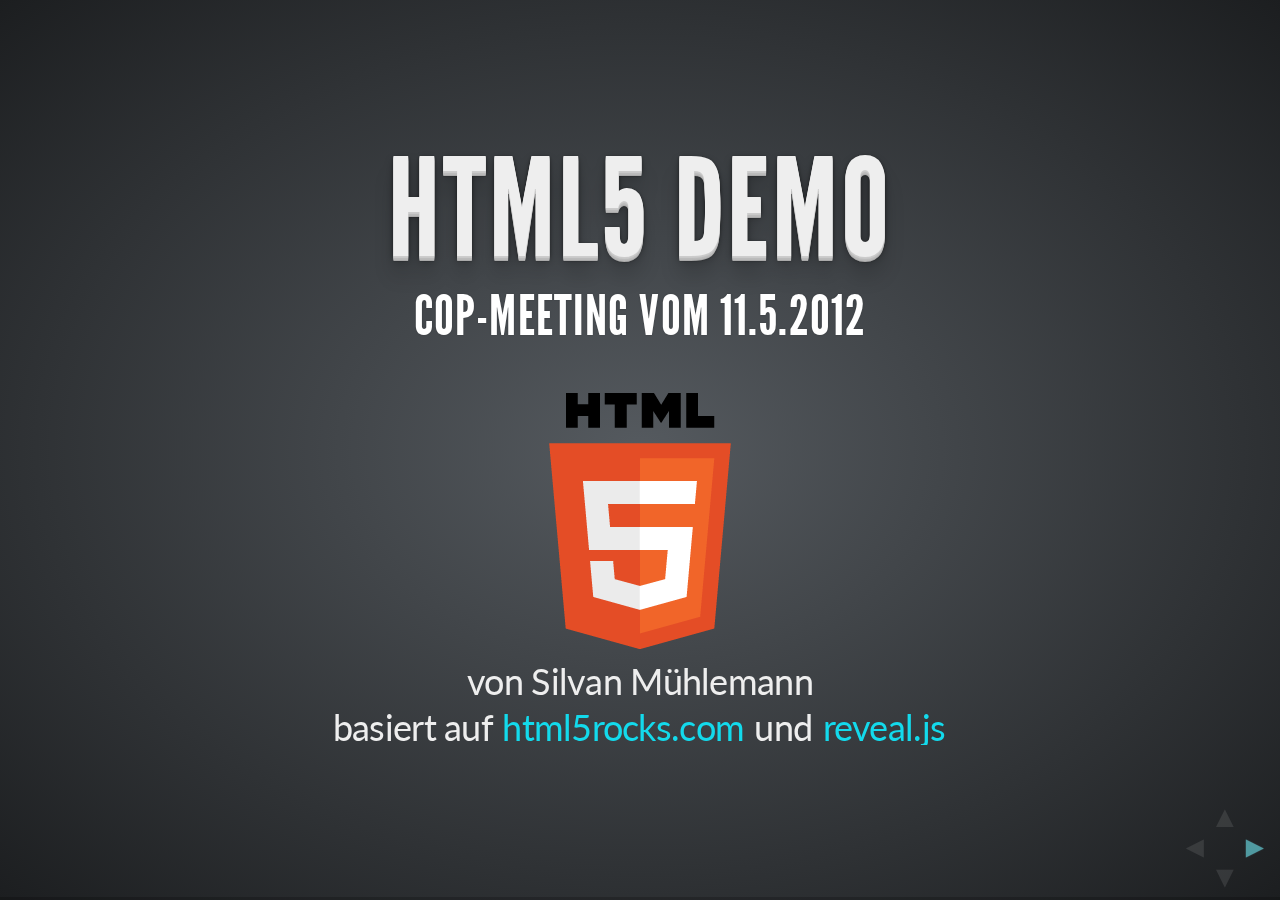
==== commit 93dcc029: "Unklarheit bezüglich Credits auf erster Folie behoben" ====
--- a/index.html
+++ b/index.html
@@ -1,883 +1,883 @@
-<!doctype html>
-<!--
-
-Author: Silvan Mühlemann <silvan@muehlemann.com>
-
-Licensed under the Apache License, Version 2.0 (the "License");
-you may not use this file except in compliance with the License.
-You may obtain a copy of the License at
-
-   http://www.apache.org/licenses/LICENSE-2.0
-
-Unless required by applicable law or agreed to in writing, software
-distributed under the License is distributed on an "AS IS" BASIS,
-WITHOUT WARRANTIES OR CONDITIONS OF ANY KIND, either express or implied.
-See the License for the specific language governing permissions and
-limitations under the License.
-
-Based on slides by: Marcin Wichary (mwichary@google.com)
-                    Chrome DevRel Team (chrome-devrel@googlegroups.com)
-                    Alex Russell (slightlyoff@chromium.org)
-                    Brad Neuberg
-
-Uses reveal.js by Hakim El Hattab, http://hakim.se
--->
-<html lang="de">
-
-<head>
-    <meta charset="utf-8">
-
-    <title>upc cablecom CoP HTML 5 Demo</title>
-
-    <meta name="author" content="Silvan Mühlemann">
-
-    <script src="http://ajax.googleapis.com/ajax/libs/jquery/1.7.2/jquery.min.js"/>
-    <script>
-        jQuery().noConflict();
-    </script>
-    <script src="http://www.google.com/jsapi"></script>
-        <script>google.load("maps", "2");</script>
-
-    <link href='http://fonts.googleapis.com/css?family=Lato:400,700,400italic,700italic' rel='stylesheet'
-          type='text/css'>
-
-    <link rel="stylesheet" href="css/reset.css">
-    <link rel="stylesheet" href="css/main.css">
-
-    <link rel="stylesheet" href="lib/zenburn.css">
-</head>
-
-<body>
-
-<div id="reveal">
-
-<!-- Used to fade in a background when a specific slide state is reached -->
-<div class="state-background"></div>
-
-<!-- Any section element inside of this container is displayed as a slide -->
-<div class="slides">
-<section>
-    <h1>HTML5 Demo</h1>
-
-    <h3 class="inverted">CoP-Meeting vom 11.5.2012 </h3>
-
-    <p><img src="HTML5_Logo_256.png"></p>
-
-    <p>basiert auf <a href="http://slides.html5rocks.com/">html5rocks.com</a> und <a
-            href="http://lab.hakim.se/reveal-js/">reveal.js</a></p>
-    <p>von Silvan Mühlemann</p>
-</section>
-
-<section>
-    <h2>Was ist HTML5?</h2>
-
-    <p class="fragment"><em>HTML5</em></p>
-
-    <p class="fragment">...ist eigentlich...</p>
-
-    <p class="fragment">HTML5 + CSS3 + JavaScript </p>
-
-</section>
-
-<section>
-<section>
-    <h1>HTML</h1>
-    <h2>Schlau strukturiert!</h2>
-</section>
-
-<section>
-    <h2>XHTML war gestern</h2>
-
-    <p>Dies ist ein korrektes HTML5-Dokument!</p>
-                    <pre><code id="">&lt;!DOCTYPE html&gt;
-&lt;head&gt;
-    &lt;meta charset=&quot;UTF-8&quot;&gt;
-    &lt;title&gt;Title&lt;/title&gt;
-&lt;body&gt;
-    &lt;p class=&quot;irgendwas&quot; id='einfache-anf&uuml;hrungszeichen'&gt;I'll&lt;/p&gt;
-    &lt;p class=keine-anf&uuml;hrungszeichen&gt;be
-    &lt;input type=&quot;checkbox&quot; checked&gt;Back!&lt;/p&gt;
-&lt;/body&gt;
-                    </code></pre>
-
-    <a target="_blank" href="http://validator.w3.org/#validate_by_input">Checke diesen Code beim W3C</a>
-
-    <div class="supported-by">Alle Browser</div>
-</section>
-
-<section>
-    <h2>Neue Tags</h2>
-<pre><code class="two-columns">&lt;body&gt;
-&lt;header&gt;
-    &lt;hgroup&gt;
-        &lt;h1&gt;Seitentitel&lt;/h1&gt;
-
-        &lt;h2&gt;Untertitel&lt;/h2&gt;
-    &lt;/hgroup&gt;
-&lt;/header&gt;
-
-&lt;nav&gt;
-    &lt;ul&gt;
-        Navigation...
-    &lt;/ul&gt;
-&lt;/nav&gt;
-&lt;section&gt;
-    &lt;article&gt;
-        &lt;header&gt;
-            &lt;h1&gt;Title&lt;/h1&gt;
-        &lt;/header&gt;
-        &lt;section&gt;
-            Inhalt...
-        &lt;/section&gt;
-    &lt;/article&gt;
-    &lt;article&gt;
-        &lt;header&gt;
-            &lt;h1&gt;Title&lt;/h1&gt;
-        &lt;/header&gt;
-        &lt;section&gt;
-            Inhalt...
-        &lt;/section&gt;
-    &lt;/article&gt;
-&lt;/section&gt;
-
-&lt;aside&gt;
-    Top-Links...
-&lt;/aside&gt;
-
-&lt;figure&gt;
-    &lt;img src=&quot;HTML5_Logo_256.png&quot;/&gt;
-    &lt;figcaption&gt;Grafik 1.1&lt;/figcaption&gt;
-&lt;/figure&gt;
-
-&lt;footer&gt;
-    Copyright &copy;
-    &lt;time datetime=&quot;2010-11-08&quot;&gt;2010&lt;/time&gt;
-    .
-&lt;/footer&gt;
-&lt;/body&gt;
-</code></pre>
-
-    <a href="sample-html5-file.html" target="_blank">Das sieht dann so aus...</a>
-    <div class="supported-by">Alle Browser</div>
-</section>
-
-<section>
-    <h2>Neue Formularfelder</h2>
-
-    <form>
-        <table style="width: 100%">
-            <tr>
-                <td>
-                    <pre><code>&lt;input type="text" <b>required</b> /&gt;</code></pre>
-                </td>
-                <td><input type="text" required></td>
-            </tr>
-            <tr>
-                <td>
-                    <pre><code>&lt;input type="<b>email</b>" value="some@email.com" /&gt;</code></pre>
-                </td>
-                <td><input type="email" value="some@email.com"/></td>
-            </tr>
-            <tr>
-                <td>
-                    <pre><code>&lt;input type="<b>range</b>" <b>min</b>="0" <b>max</b>="50" value="10" /&gt;
-                    </code></pre>
-                </td>
-                <td><input type="range" min="0" max="50" value="10"/></td>
-            </tr>
-            <tr>
-                <td>
-                    <pre><code>&lt;input type="<b>search</b>" <b>results</b>="10" <b>placeholder</b>="Suche..." /&gt;
-                    </code></pre>
-                </td>
-                <td><input results="10" type="search" placeholder="Suche..."/></td>
-            </tr>
-            <tr>
-                <td>
-                                <pre><code>&lt;input type="<b>tel</b>" <b>placeholder</b>="(555) 555 55 55"
-                                    <b>pattern</b>="^\(?\d{3}\)?[-\s]\d{3}[-\s]\d{4}.*?$" /&gt;</code></pre>
-                </td>
-                <td><input type="tel" placeholder="(555) 555-5555" pattern="^\(?\d{3}\)?[-\s]\d{3}[-\s]\d{4}.*?$"/></td>
-            </tr>
-            <tr>
-                <td>
-                    <pre><code>&lt;input type="<b>number</b>" <b>step</b>="1" <b>min</b>="-5" <b>max</b>="10" value="0"
-                        /&gt;</code></pre>
-                </td>
-                <td><input type="number" step="1" min="-5" max="10" value="0"/></td>
-            </tr>
-            <tr>
-                <td>
-
-                </td>
-                <td>
-                    <input type="submit">
-                </td>
-            </tr>
-
-        </table>
-    </form>
-
-    <div class="supported-by">alle mit Polyfill</div>
-</section>
-
-<section>
-    <h2>Canvas-Bereich</h2>
-    <style>
-        #canvas-area {
-            background: white;
-            -webkit-border-radius: 8px;
-            -khtml-border-radius: 8px;
-            -moz-border-radius: 8px;
-            border-radius: 8px;
-            border: 1px solid #bbb;
-        }
-    </style>
-
-<pre><code>&lt;canvas id="canvas" width="838" height="220"&gt;&lt;/canvas&gt;
-
-    &lt;script&gt;
-    var canvasContext = document.getElementById("canvas").<b>getContext</b>("2d");
-    canvasContext.<b>fillRect</b>(250, 25, 150, 100);
-
-    canvasContext.<b>beginPath</b>();
-    canvasContext.<b>arc</b>(450, 110, 100, Math.PI * 1/2, Math.PI * 3/2);
-    canvasContext.<b>lineWidth</b> = 15;
-    canvasContext.<b>lineCap</b> = 'round';
-    canvasContext.<b>strokeStyle</b> = 'rgba(255, 127, 0, 0.5)';
-    canvasContext.<b>stroke</b>();
-    &lt;/script&gt;</code></pre>
-    <button onclick="drawOnCanvas()">Zeichne</button>
-    <br/>
-    <canvas id="canvas-area" width="438" height="225"></canvas>
-    <script defer>
-        function drawOnCanvas() {
-            var canvasContext = document.getElementById("canvas-area").getContext("2d");
-            canvasContext.fillRect(250, 25, 150, 100);
-            canvasContext.beginPath();
-            canvasContext.arc(450, 110, 100, Math.PI * 1 / 2, Math.PI * 3 / 2, false);
-            canvasContext.lineWidth = 15;
-            canvasContext.lineCap = 'round';
-            canvasContext.strokeStyle = 'rgba(255, 127, 0, 0.5)';
-            canvasContext.stroke();
-        }
-    </script>
-    <div class="supported-by">alle mit Polyfill</div>
-</section>
-
-<section>
-    <style>
-        #webgl-iframe {
-            border: none;
-            width: 100%;
-            height: 352px;
-        }
-    </style>
-    <h2>Canvas 3D (WebGL)</h2>
-<pre><code>&lt;canvas id="canvas" width="838" height="220"&gt;&lt;/canvas&gt;
-
-    &lt;script&gt;
-    var gl = document.getElementById("canvas").<b>getContext</b>("experimental-webgl");
-    gl.<b>viewport</b>(0, 0, canvas.width, canvas.height);
-    ...
-    &lt;/script&gt;
-</code></pre>
-    <iframe scrolling="no" src="http://slides.html5rocks.com/src/webgl/san_angeles.html" id="webgl-iframe"></iframe>
-    <div class="supported-by">alle ohne IE</div>
-</section>
-
-<section>
-    <h2>Audio und Video</h2>
-
-    <p>...macht dann Colin in 2 Wochen...</p>
-</section>
-</section>
-
-<section>
-    <section>
-        <h1>CSS3</h1>
-        <h2>Schön gestylt!</h2>
-    </section>
-
-    <section>
-        <style>
-        .row:nth-child(even) {
-          background: #333;
-        }
-        .row:nth-child(odd) {
-          background: #666;
-        }
-        </style>
-        <h2>Neue Selektoren</h2>
-
-        <p>...um zum Beispiel Tabellen mit Streifen zu versehen</p>
-
-        <pre><code>.row:<b>nth-child(even)</b> {
-    background: #dde;
-}
-.row:<b>nth-child(odd)</b> {
-    background: white;
-}
-        </pre>
-        </code>
-        <div class="margin" id="striped-table">
-            <div class="">Zeile 1</div>
-            <div class="">Zeile 2</div>
-            <div class="">Zeile 3</div>
-            <div class="">Zeile 4</div>
-        </div>
-
-        <button onclick="$('#striped-table div').addClass('row')">Klick mich</button>
-        <div class="supported-by">alle ausser IE8-</div>
-    </section>
-
-    <section>
-        <h2>Text Wrapping</h2>
-        <pre><code>div {
-  <b>text-overflow: ellipsis;</b>
-}</code></pre>
-
-        <div class="margin">
-            <div id="wrapping" class="">
-
-              <div style="overflow:hidden;-webkit-hyphen: auto;" class="example" >
-                  Das Leben geht ziemlich schnell vorbei.
-                  Wenn ihr nicht ab und zu anhaltet und euch umseht könnte ihr es verpasse
-              </div>
-              <div style="overflow:hidden;white-space:nowrap" class="example">
-                  Das Leben geht ziemlich schnell vorbei.
-                  Wenn ihr nicht ab und zu anhaltet und euch umseht könnte ihr es verpasse
-              </div>
-              <div style="text-overflow:ellipsis;white-space: nowrap;;overflow: hidden" class="example" >
-                  Das Leben geht ziemlich schnell vorbei.
-                  Wenn ihr nicht ab und zu anhaltet und euch umseht könnte ihr es verpasse
-              </div>
-            </div>
-        </div>
-        <input type="range" min="0" max="100" value="95" onchange="changeWrapping(event)">
-
-
-      <script defer>
-        function changeWrapping(event) {
-          document.getElementById('wrapping').style.width = event.target.value + '%';
-        }
-      </script>
-        <div class="supported-by">alle. Für IE8- jQuery Plugin verwenden</div>
-    </section>
-
-<section>
-<style>
-          #columns-no-example {
-            -webkit-column-count: 2;
-            -webkit-column-rule: 1px solid #bbb;
-            -webkit-column-gap: 2em;
-            -moz-column-count: 2;
-            -moz-column-rule: 1px solid #bbb;
-            -moz-column-gap: 2em;
-            column-count: 2;
-            column-rule: 1px solid #bbb;
-            column-gap: 2em;
-          }
-          #columns-no-example p {
-            font-size: 15px;
-          }
-          </style>
-              <h2>Spalten</h2>
-            <pre><code>-webkit-<b>column-count</b>: <span id="columns-no-value">2</span>;
--webkit-<b>column-rule</b>: 1px solid #bbb;
--webkit-<b>column-gap</b>: 2em;</code></pre>
-             <input type="range" min="1" max="6" value="2" onchange="changeColumnNoSlider(event)">
-              <script defer>
-                         function changeColumnNoSlider(event) {
-                           var val = event.target.value;
-                           document.getElementById('columns-no-value').textContent = val;
-                           var el = document.getElementById('columns-no-example');
-                           el.style.webkitColumnCount = val;
-                           el.style.MozColumnCount = val;
-                         }
-                       </script>
-              <div class="margin">
-                  <div id="columns-no-example" class="example">
-                      <p>
-                          DIE DUNKLE BEDROHUNG<br/>
-                          Die galaktische Republik wird von Unruhen erschüttert. Die Besteuerung der Handelsrouten zu weit entfernten Sternensystemen ist der Auslöser.<br/>
-                          In der Hoffnung, die Angelegenheit durch eine Blockade mit mächtigen Kampfschiffen zu beseiteigen, hat die unersättliche Handelsföderation jeglichen Transport zu dem kleinen Planeten Naboo eingestellt.
-                          Während der Kongreß der Republik endlose Debatten über diese beunruhigende Kette von Ereignissen führt, entsandte der oberste Kanzler insgeheim zwei Jedi-Ritter, Wächter des Friedens und der Gerechtigkeit, um den Konflikt beizulegen….
-                      </p>
-                  </div>
-              </div>
-    <div class="supported-by">alle ausser IE8-</div>
-              </section>
-
-    <section>
-        <h2>Border-Radius</h2>
-        <pre><code>#id {
-    -webkit-border-radius: 12px; /* Saf3-4, iOS 1-3.2, Android ≤1.6 */
-    border-radius: 12px; /* Opera 10.5, IE9, Saf5, Chrome, FF4+, iOS 4, Android 2.1+ */
-}</code></pre>
-
-        <input type="range" min="1" max="30" value="2" onchange="changeBorderradius(event)">
-                     <script defer>
-                                function changeBorderradius(event) {
-                                  var val = event.target.value;
-                                  $('#border-radius').css('border-radius', val + 'px');
-                                }
-                              </script>
-
-        <div id="border-radius" class="example margin">
-        Cameron, wieviele Kilometer hast du gesagt, waren auf dem Ding, als wir abgefahren sind?! 126 und die Hälfte zwischen 4 und 5 Zehntel! Warum? Wieviele Kilometer hat er denn jetzt drauf?! Kilometeranzeige: 301,7Km!
-        </div>
-        <div class="supported-by">alle ausser IE8-</div>
-    </section>
-
-    <section>
-        <style>
-            .box-gradient {
-                background-image:         linear-gradient(to bottom, #444444, #999999);
-                background-image: -webkit-linear-gradient(top, #444444, #999999); /* Chrome 10+, Saf5.1+, iOS 5+ */
-
-            }
-        </style>
-        <h2>Gradient</h2>
-        <pre><code>.box-gradient {
-    background-color: #444444;
-    background-image:         linear-gradient(to bottom, #444444, #999999);
-}
-        </code></pre>
-        <div id="box-gradient" class="example  margin" style="font-size: 30px;line-height: inherit;">
-            Guten Morgen ... Oh, und falls wir uns nicht mehr sehen, guten Tag, guten Abend und gute Nacht!
-        </div>
-
-        <button onclick="$('#box-gradient').addClass('box-gradient')">Klick mich!</button>
-        <div class="supported-by">alle ausser IE8-</div>
-    </section>
-
-    <section>
-            <style>
-                .box_shadow {
-                  -webkit-box-shadow: 3px 3px 4px 4px #000; /* Saf3-4, iOS 4.0.2 - 4.2, Android 2.3+ */
-                          box-shadow: 3px 3px 4px 4px #000; /* Opera 10.5, IE9, FF4+, Chrome 6+, iOS 5 */
-
-                    text-shadow: 3px 3px 3px #000; /* FF3.5+, Opera 9+, Saf1+, Chrome, IE10 */
-                }
-            </style>
-            <h2>Schatten</h2>
-            <pre><code>.box-shadow {
-    box-shadow: 0px 0px 4px 0px #ffffff; /* Opera 10.5, IE9, FF4+, Chrome 6+, iOS 5 */
-}
-
-.text-shadow {
-    text-shadow: 1px 1px 3px #000; /* FF3.5+, Opera 9+, Saf1+, Chrome, IE10 */
-}
-            </code></pre>
-            <div id="box-shadow" class="example margin" style="font-size: 80px; line-height:90px;font-weight: bold">
-                Aber dieses Schiff kann nicht sinken!
-            </div>
-
-        <button onclick="$('#box-shadow').addClass('box_shadow', 'text-shadow')">Klick mich!</button>
-
-        <div class="supported-by">alle ausser IE8-</div>
-        </section>
-
-    <section>
-        <h2>Transformationen</h2>
-
-    <style>
-                #threed-example {
-                  margin: 50px 20px;
-                  -webkit-transform: rotateZ(0deg);
-                  -moz-transform: rotateZ(5deg);
-                  -o-transform: rotateZ(5deg);
-                  transform: rotateZ(5deg);
-                  -webkit-transition: -webkit-transform 2s ease-in-out;
-                  -moz-transition: -moz-transform 2s ease-in-out;
-                  -o-transition: -o-transform 2s ease-in-out;
-                  transition: transform 2s ease-in-out;
-                }
-                #threed-example:hover {
-                  -webkit-transform: rotateZ(-5deg);
-                  -moz-transform: rotateZ(-5deg);
-                  -o-transform: rotateZ(-5deg);
-                  transform: rotateZ(-5deg);
-                }
-              </style>
-
-
-    <pre><code>#threed-example {
-  -webkit-transition: -webkit-transform 2s ease-in-out;
-}
-#threed-example:hover {
-  -webkit-transform: rotateZ(-5deg);
-}
-</code></pre>
-                  <p id="threed-example" class="example">
-                      "Wollen wir etwas spielen?" - "Ok." - "Ich sehe etwas, was du nicht siehst und das ist orange und es ist klein..." - "Das bin ich!" - "Richtig...Also, es ist orange und äh...klein..." - "Das bin ich." - "Das ist orange und klein und hat weiße Streifen..." - "Ich. Und das nächste, darf ich raten, auch ich."
-                  </p>
-        <div class="supported-by">alle ausser IE8-</div>
-                  </section>
-
-        <section>
-            <h2>3D-Transformationen</h2>
-
-            <pre><code>.transform3d {
-                -webkit-transform: rotate3d(1, 0, 0, 50deg);
-                -webkit-perspective: 800
-            }
-                        </code></pre>
-
-
-            <div id="transform3d" style="-webkit-perspective: 800;font-size: 30px;margin: 0 80px">
-            <p>Episode IV</p>
-
-            <p>It is a period of civil war.
-            Rebel spaceships, striking from a
-            hidden base, have won their
-            first victory against the evil
-            Galactic Empire. During the battle,
-            Rebel spies managed to steal...</p>
-            </div>
-            <button onclick="$('#transform3d').css('-webkit-transform', 'rotate3d(1, 0, 0, 50deg)')">Klicke mich!</button>
-            <div class="supported-by">nur sehr moderne Browser</div>
-        </section>
-</section>
-<section>
-    <section>
-        <h1>JavaScript</h1>
-        <h2>Coole Features!</h2>
-    </section>
-
-    <section>
-        <h2>Benachrichtigungen</h2>
-        <pre><code>if (window.webkitNotifications.checkPermission() == 0) {
-  // you can pass any url as a parameter
-  window.webkitNotifications.createNotification(tweet.picture, tweet.title,
-      tweet.text).show();
-} else {
-  window.webkitNotifications.requestPermission();
-}</code></pre>
-
-        <p>
-          <button id="request_permission" href="#">Berechtigungen setzen für diese Seite</button>
-        </p>
-        <br>
-        <p>Twitter-Username</p>
-        <input type="text" id="username" value="username" />
-        <button id="show_tweets">Tweets anzeigen</button>
-
-    <script>
-        document.getElementById('request_permission').addEventListener('click', function() {
-                    window.webkitNotifications.requestPermission();
-                  }, false);
-
-                  document.getElementById('show_tweets').addEventListener('click', function() {
-                    readTweets();
-                  }, false);
-
-                  function readTweets() {
-                    var username = document.getElementById('username').value;
-                    if (username == 'username') {
-                      alert('Enter a username first');
-                      return;
-                    }
-                    var script = document.createElement("script");
-                    script.src = 'http://twitter.com/statuses/user_timeline/'+ username+'.json?count=1&callback=fetchTweets';
-                    document.body.appendChild(script);
-                  }
-
-                  function fetchTweets(data) {
-                    var tweet;
-                    var i = data.length;
-                    while (i--) {
-                      tweet = data[i];
-                      if (window.webkitNotifications.checkPermission() == 0) {
-                        // note the show()
-                        window.webkitNotifications.createNotification(tweet.user.profile_image_url, tweet.user.name, tweet.text).show();
-                      } else {
-                        // Note that we can't call requestPermission from here as we are in the callback function and not triggered just on user action
-                        alert('You have to click on "Set notification permissions for this page" first to be able to receive notifications.');
-                        return;
-                      }
-                    }
-                  }
-    </script>
-    </section>
-    <section>
-        <h2>Ortsbestimmung</h2>
-        <pre><code>if (<b>navigator</b>.<b>geolocation</b>) {
-  <b>navigator</b>.<b>geolocation</b>.<b>getCurrentPosition</b>(function(position) {
-    var lat = position.<b>coords</b>.<b>latitude</b>;
-    var lng = position.<b>coords</b>.<b>longitude</b>;
-    map.setCenter(new GLatLng(lat, lng), 13);
-    map.addOverlay(new GMarker(new GLatLng(lat, lng)));
-  });
-}
-</code></pre>
-
-          <button id="see_position">Position anzeigen</button>
-          <div id="content" style="height: 280px"></div>
-
-          <script>
-          document.getElementById('see_position').addEventListener('click', function() {
-            if (navigator.geolocation) {
-                navigator.geolocation.getCurrentPosition(showPosition);
-                // also monitor position as it changes
-                navigator.geolocation.watchPosition(showPosition);
-            } else {
-              console.log("no geolocation supported-by");
-            }
-
-            function showPosition(position) {
-              var lat = position.coords.latitude;
-              var lng = position.coords.longitude;
-
-              var map = new GMap2(document.getElementById("content"));
-              map.setCenter(new GLatLng(lat, lng), 13);
-              map.addOverlay(new GMarker(new GLatLng(lat, lng)));
-            }
-          }, false);
-          </script>
-        <div class="supported-by">alle ausser IE8-</div>
-    </section>
-
-    <section>
-        <h2>Offline Storage</h2>
-        <pre><code>$('#save-to-localstorage').click(function() {
-  window.<b>localStorage</b>['value'] = area.value;
-  window.<b>localStorage</b>['timestamp'] = (new Date()).getTime();
-}, false);
-textarea.value = window.<b>localStorage</b>['value'];
-        </code></pre>
-        <br />
-        <p>Dieses Feld kann mit localStorage dauerhaft gespeichert werden:</p>
-        <textarea id="ta" style="width: 90%"></textarea>
-        <button id="save-to-localstorage">Speichern</button>
-        <!-- <div id="ta_log"></div> -->
-        <script type="text/javascript" charset="utf-8">
-          var area = document.querySelector('#ta');
-          // place content from previous edit
-          if (!area.value) {
-            area.value = window.localStorage.getItem('value');
-          }
-
-          // your content will be saved locally
-          $('#save-to-localstorage').click(function() {
-                window.localStorage.setItem('value', area.value);
-                window.localStorage.setItem('timestamp', (new Date()).getTime());
-              alert("Text gespeichert");
-          });
-
-        </script>
-        <div class="supported-by">nur mit Polyfill</div>
-    </section>
-
-    <section>
-        <h2>WebSockets</h2>
-        <p class="less-important">Führe folgenden Befehl aus, um den Testserver zu starten:<br/><code>php -f phpws/phpws/demo.php</code></p>
-        <script>
-(function() {
-        var socket;
-
-        websockets = {};
-
-        websockets.init = function(){
-          var host = "ws://localhost:12345/websocket/echo";
-          try{
-            socket = new WebSocket(host);
-            log('WebSocket - status '+socket.readyState);
-            socket.onopen    = function(msg){ log("Verbunden mit " + host + " - status "+this.readyState); };
-            socket.onmessage = function(msg){ log("Empfangen: "+msg.data); };
-            socket.onclose   = function(msg){ log("Verbindung getrennt - status "+this.readyState); };
-          }
-          catch(ex){ log(ex); }
-          _("msg").focus();
-        }
-
-        websockets.send = function(){
-          var txt,msg;
-          txt = _("msg");
-          msg = txt.value;
-          if(!msg){ alert("Message can not be empty"); return; }
-          txt.value="";
-          txt.focus();
-          try{ socket.send(msg); log('Gesendet: '+msg); } catch(ex){ log(ex); }
-        }
-
-        websockets.quit = function(){
-          log("Goodbye!");
-          socket.close();
-          socket=null;
-        }
-
-        // Utilities
-        function _(id){ return document.getElementById(id); }
-        function log(msg){ _("log").innerHTML+="<br>"+msg; }
-        websockets.onkey = function onkey(event){ if(event.keyCode==13){ send(); }}
-})();
-        </script>
-        <button onclick="websockets.init()">Verbinden</button>
-        <input id="msg" type="textbox" onkeypress="websockets.onkey(event)"/>
-        <button onclick="websockets.send()">Senden</button>
-        <button onclick="websockets.quit()">Trennen</button>
-        <div id="log"
-             style="text-align: left; background-color: black; color: white; font-family: monospace; font-size: 15px;line-height: 18px; margin: 10px" class="example">
-            Websocket Log-Output:
-        </div>
-        <div class="supported-by">nur mit Polyfill</div>
-    </section>
-
-    <section>
-        <style>
-                    #dropzone {
-                      height: 150px;
-                      width: 100%;
-                      -webkit-border-radius: 10px;
-                      -khtml-border-radius: 10px;
-                      -moz-border-radius: 10px;
-                      border-radius: 10px;
-                      border: 2px dashed #0687FF;
-                    }
-                    #dropzone.rounded {
-                      -webkit-box-shadow: inset 0px 0px 50px #777;
-                      -moz-box-shadow: inset 0px 0px 50px #777;
-                      -o-box-shadow: inset 0px 0px 50px #777;
-                      box-shadow: inset 0px 0px 50px #777;
-                    }
-                    #dnd-thumbnails {
-                      height: 125px;
-                      margin-top: 10px;
-                    }
-                    #dnd-thumbnails img {
-                      width: 75px;
-                      height: 75px;
-                      border: 1px solid black;
-                      margin-right: 10px;
-                      -webkit-transition: -webkit-transform 0.2s ease-in, margin-left 0.7s ease-in-out, margin-right 0.7s ease-in-out;
-                      -moz-transition: -moz-transform 1s ease-in-out, margin-left 0.7s ease-in-out, margin-right 0.7s ease-in-out;
-                      -o-transition: -o-transform 1s ease-in-out, margin-left 1s ease-in-out, margin-left 0.7s ease-in-out, margin-right 0.7s ease-in-out;
-                    }
-                    #dnd-thumbnails img:hover {
-                      -webkit-transform: scale(3.0) rotate(10deg);
-                      -webkit-transform-origin: 50% 75px;
-                      -moz-transform: scale(3.0) rotate(10deg);
-                      -moz-transform-origin: 50% 75px;
-                      margin: 0 100px;
-                    }
-                  </style>
-        <h2>Dateien Desktop Drag-In (File-API + Drag&Drop)</h2>
-        <pre><code>document.querySelector('#dropzone').addEventListener('drop', function(e) {
-  var reader = new <b>FileReader</b>();
-  reader.onload = function(evt) {
-    document.querySelector('img').src = evt.target.<b>result</b>;
-  };
-
-  reader.<b>readAsDataURL</b>(e.<b>dataTransfer.files[0]</b>);
-}, false);
-        </code></pre>
-        <div >
-          <div id="dropzone" class="vbox boxcenter center">
-            Ziehe Bilder von Deinem Desktop hier hinein
-          </div>
-        </div>
-        <div id="dnd-thumbnails" class="center"></div>
-
-        <script src="http://slides.html5rocks.com/src/dnd/dnd-lib.js" defer></script>
-        <script defer>
-          window.addEventListener('load', function(e) {
-            var dndc = new DNDFileController('dropzone', 'dnd-thumbnails');
-          }, false);
-        </script>
-        <div class="supported-by">nur mit Polyfill</div>
-    </section>
-</section>
-
-<section>
-    <h2>Wie weiter?</h2>
-    <ul>
-        <li><a href="http://css3please.com/">css3please.com</a> liefert CSS3-Mustervorlagen für <em>alle</em> Browser</li>
-        <li><a href="http://html5boilerplate.com/">html5boilerplate.com</a> liefert eine Vorlage für eine HTML5-Seite</li>
-        <li><a href="http://html5please.com/">html5please.com</a> erklärt, welche HTML5-Features auf welchen Browsern verwendet werden kann</li>
-        <li><a href="http://slides.html5rocks.com">slides.html5rocks.com</a> war die Vorlage für diese Präsi</li>
-    </ul>
-</section>
-
-<section>
-    <h1>Das war's!</h1>
-    <h2>Danke für die Aufmerksamkeit.</h2>
-</section>
-
-
-<section>
-    <h1>THE END</h1>
-
-    <h3 class="inverted">Danke an <a href="http://slides.html5rocks.com/">html5rocks.com</a> und <a
-               href="http://lab.hakim.se/reveal-js/">reveal.js</a></h3>
-</section>
-</div>
-
-<!-- The navigational controls UI -->
-<aside class="controls">
-    <a class="left" href="#">&#x25C4;</a>
-    <a class="right" href="#">&#x25BA;</a>
-    <a class="up" href="#">&#x25B2;</a>
-    <a class="down" href="#">&#x25BC;</a>
-</aside>
-
-<!-- Displays presentation progress, max value changes via JS to reflect # of slides -->
-<div class="progress"><span></span></div>
-
-</div>
-
-<script src="js/reveal.js"></script>
-
-<!-- Optional libraries for code syntax highlighting and classList supported-by in IE9 -->
-<script src="lib/highlight.js"></script>
-<script src="lib/classList.js"></script>
-
-<script>
-    // Parse the query string into a key/value object
-    var query = {};
-    location.search.replace(/[A-Z0-9]+?=(\w*)/gi, function (a) {
-        query[ a.split('=').shift() ] = a.split('=').pop();
-    });
-
-    // Fires when a slide with data-state=customevent is activated
-    Reveal.addEventListener('customevent', function () {
-        alert('"customevent" has fired');
-    });
-
-    // Fires each time a new slide is activated
-    Reveal.addEventListener('slidechanged', function (event) {
-        // event.indexh & event.indexv
-    });
-
-    Reveal.initialize({
-        // Display controls in the bottom right corner
-        controls:true,
-
-        // Display a presentation progress bar
-        progress:true,
-
-        // If true; each slide will be pushed to the browser history
-        history:true,
-
-        // Loops the presentation, defaults to false
-        loop:false,
-
-        // Flags if mouse wheel navigation should be enabled
-        mouseWheel:true,
-
-        // Apply a 3D roll to links on hover
-        rollingLinks:true,
-
-        // UI style
-        theme:query.theme || 'default', // default/neon
-
-        // Transition style
-        transition:query.transition || 'default' // default/cube/page/concave/linear(2d)
-    });
-
-    hljs.initHighlightingOnLoad();
-</script>
-
-</body>
+<!doctype html>
+<!--
+
+Author: Silvan Mühlemann <silvan@muehlemann.com>
+
+Licensed under the Apache License, Version 2.0 (the "License");
+you may not use this file except in compliance with the License.
+You may obtain a copy of the License at
+
+   http://www.apache.org/licenses/LICENSE-2.0
+
+Unless required by applicable law or agreed to in writing, software
+distributed under the License is distributed on an "AS IS" BASIS,
+WITHOUT WARRANTIES OR CONDITIONS OF ANY KIND, either express or implied.
+See the License for the specific language governing permissions and
+limitations under the License.
+
+Based on slides by: Marcin Wichary (mwichary@google.com)
+                    Chrome DevRel Team (chrome-devrel@googlegroups.com)
+                    Alex Russell (slightlyoff@chromium.org)
+                    Brad Neuberg
+
+Uses reveal.js by Hakim El Hattab, http://hakim.se
+-->
+<html lang="de">
+
+<head>
+    <meta charset="utf-8">
+
+    <title>upc cablecom CoP HTML 5 Demo</title>
+
+    <meta name="author" content="Silvan Mühlemann">
+
+    <script src="http://ajax.googleapis.com/ajax/libs/jquery/1.7.2/jquery.min.js"/>
+    <script>
+        jQuery().noConflict();
+    </script>
+    <script src="http://www.google.com/jsapi"></script>
+        <script>google.load("maps", "2");</script>
+
+    <link href='http://fonts.googleapis.com/css?family=Lato:400,700,400italic,700italic' rel='stylesheet'
+          type='text/css'>
+
+    <link rel="stylesheet" href="css/reset.css">
+    <link rel="stylesheet" href="css/main.css">
+
+    <link rel="stylesheet" href="lib/zenburn.css">
+</head>
+
+<body>
+
+<div id="reveal">
+
+<!-- Used to fade in a background when a specific slide state is reached -->
+<div class="state-background"></div>
+
+<!-- Any section element inside of this container is displayed as a slide -->
+<div class="slides">
+<section>
+    <h1>HTML5 Demo</h1>
+
+    <h3 class="inverted">CoP-Meeting vom 11.5.2012 </h3>
+
+    <p><img src="HTML5_Logo_256.png"></p>
+
+    <p>von Silvan Mühlemann</p>
+    <p>basiert auf <a href="http://slides.html5rocks.com/">html5rocks.com</a> und <a
+               href="http://lab.hakim.se/reveal-js/">reveal.js</a></p>
+</section>
+
+<section>
+    <h2>Was ist HTML5?</h2>
+
+    <p class="fragment"><em>HTML5</em></p>
+
+    <p class="fragment">...ist eigentlich...</p>
+
+    <p class="fragment">HTML5 + CSS3 + JavaScript </p>
+
+</section>
+
+<section>
+<section>
+    <h1>HTML</h1>
+    <h2>Schlau strukturiert!</h2>
+</section>
+
+<section>
+    <h2>XHTML war gestern</h2>
+
+    <p>Dies ist ein korrektes HTML5-Dokument!</p>
+                    <pre><code id="">&lt;!DOCTYPE html&gt;
+&lt;head&gt;
+    &lt;meta charset=&quot;UTF-8&quot;&gt;
+    &lt;title&gt;Title&lt;/title&gt;
+&lt;body&gt;
+    &lt;p class=&quot;irgendwas&quot; id='einfache-anf&uuml;hrungszeichen'&gt;I'll&lt;/p&gt;
+    &lt;p class=keine-anf&uuml;hrungszeichen&gt;be
+    &lt;input type=&quot;checkbox&quot; checked&gt;Back!&lt;/p&gt;
+&lt;/body&gt;
+                    </code></pre>
+
+    <a target="_blank" href="http://validator.w3.org/#validate_by_input">Checke diesen Code beim W3C</a>
+
+    <div class="supported-by">Alle Browser</div>
+</section>
+
+<section>
+    <h2>Neue Tags</h2>
+<pre><code class="two-columns">&lt;body&gt;
+&lt;header&gt;
+    &lt;hgroup&gt;
+        &lt;h1&gt;Seitentitel&lt;/h1&gt;
+
+        &lt;h2&gt;Untertitel&lt;/h2&gt;
+    &lt;/hgroup&gt;
+&lt;/header&gt;
+
+&lt;nav&gt;
+    &lt;ul&gt;
+        Navigation...
+    &lt;/ul&gt;
+&lt;/nav&gt;
+&lt;section&gt;
+    &lt;article&gt;
+        &lt;header&gt;
+            &lt;h1&gt;Title&lt;/h1&gt;
+        &lt;/header&gt;
+        &lt;section&gt;
+            Inhalt...
+        &lt;/section&gt;
+    &lt;/article&gt;
+    &lt;article&gt;
+        &lt;header&gt;
+            &lt;h1&gt;Title&lt;/h1&gt;
+        &lt;/header&gt;
+        &lt;section&gt;
+            Inhalt...
+        &lt;/section&gt;
+    &lt;/article&gt;
+&lt;/section&gt;
+
+&lt;aside&gt;
+    Top-Links...
+&lt;/aside&gt;
+
+&lt;figure&gt;
+    &lt;img src=&quot;HTML5_Logo_256.png&quot;/&gt;
+    &lt;figcaption&gt;Grafik 1.1&lt;/figcaption&gt;
+&lt;/figure&gt;
+
+&lt;footer&gt;
+    Copyright &copy;
+    &lt;time datetime=&quot;2010-11-08&quot;&gt;2010&lt;/time&gt;
+    .
+&lt;/footer&gt;
+&lt;/body&gt;
+</code></pre>
+
+    <a href="sample-html5-file.html" target="_blank">Das sieht dann so aus...</a>
+    <div class="supported-by">Alle Browser</div>
+</section>
+
+<section>
+    <h2>Neue Formularfelder</h2>
+
+    <form>
+        <table style="width: 100%">
+            <tr>
+                <td>
+                    <pre><code>&lt;input type="text" <b>required</b> /&gt;</code></pre>
+                </td>
+                <td><input type="text" required></td>
+            </tr>
+            <tr>
+                <td>
+                    <pre><code>&lt;input type="<b>email</b>" value="some@email.com" /&gt;</code></pre>
+                </td>
+                <td><input type="email" value="some@email.com"/></td>
+            </tr>
+            <tr>
+                <td>
+                    <pre><code>&lt;input type="<b>range</b>" <b>min</b>="0" <b>max</b>="50" value="10" /&gt;
+                    </code></pre>
+                </td>
+                <td><input type="range" min="0" max="50" value="10"/></td>
+            </tr>
+            <tr>
+                <td>
+                    <pre><code>&lt;input type="<b>search</b>" <b>results</b>="10" <b>placeholder</b>="Suche..." /&gt;
+                    </code></pre>
+                </td>
+                <td><input results="10" type="search" placeholder="Suche..."/></td>
+            </tr>
+            <tr>
+                <td>
+                                <pre><code>&lt;input type="<b>tel</b>" <b>placeholder</b>="(555) 555 55 55"
+                                    <b>pattern</b>="^\(?\d{3}\)?[-\s]\d{3}[-\s]\d{4}.*?$" /&gt;</code></pre>
+                </td>
+                <td><input type="tel" placeholder="(555) 555-5555" pattern="^\(?\d{3}\)?[-\s]\d{3}[-\s]\d{4}.*?$"/></td>
+            </tr>
+            <tr>
+                <td>
+                    <pre><code>&lt;input type="<b>number</b>" <b>step</b>="1" <b>min</b>="-5" <b>max</b>="10" value="0"
+                        /&gt;</code></pre>
+                </td>
+                <td><input type="number" step="1" min="-5" max="10" value="0"/></td>
+            </tr>
+            <tr>
+                <td>
+
+                </td>
+                <td>
+                    <input type="submit">
+                </td>
+            </tr>
+
+        </table>
+    </form>
+
+    <div class="supported-by">alle mit Polyfill</div>
+</section>
+
+<section>
+    <h2>Canvas-Bereich</h2>
+    <style>
+        #canvas-area {
+            background: white;
+            -webkit-border-radius: 8px;
+            -khtml-border-radius: 8px;
+            -moz-border-radius: 8px;
+            border-radius: 8px;
+            border: 1px solid #bbb;
+        }
+    </style>
+
+<pre><code>&lt;canvas id="canvas" width="838" height="220"&gt;&lt;/canvas&gt;
+
+    &lt;script&gt;
+    var canvasContext = document.getElementById("canvas").<b>getContext</b>("2d");
+    canvasContext.<b>fillRect</b>(250, 25, 150, 100);
+
+    canvasContext.<b>beginPath</b>();
+    canvasContext.<b>arc</b>(450, 110, 100, Math.PI * 1/2, Math.PI * 3/2);
+    canvasContext.<b>lineWidth</b> = 15;
+    canvasContext.<b>lineCap</b> = 'round';
+    canvasContext.<b>strokeStyle</b> = 'rgba(255, 127, 0, 0.5)';
+    canvasContext.<b>stroke</b>();
+    &lt;/script&gt;</code></pre>
+    <button onclick="drawOnCanvas()">Zeichne</button>
+    <br/>
+    <canvas id="canvas-area" width="438" height="225"></canvas>
+    <script defer>
+        function drawOnCanvas() {
+            var canvasContext = document.getElementById("canvas-area").getContext("2d");
+            canvasContext.fillRect(250, 25, 150, 100);
+            canvasContext.beginPath();
+            canvasContext.arc(450, 110, 100, Math.PI * 1 / 2, Math.PI * 3 / 2, false);
+            canvasContext.lineWidth = 15;
+            canvasContext.lineCap = 'round';
+            canvasContext.strokeStyle = 'rgba(255, 127, 0, 0.5)';
+            canvasContext.stroke();
+        }
+    </script>
+    <div class="supported-by">alle mit Polyfill</div>
+</section>
+
+<section>
+    <style>
+        #webgl-iframe {
+            border: none;
+            width: 100%;
+            height: 352px;
+        }
+    </style>
+    <h2>Canvas 3D (WebGL)</h2>
+<pre><code>&lt;canvas id="canvas" width="838" height="220"&gt;&lt;/canvas&gt;
+
+    &lt;script&gt;
+    var gl = document.getElementById("canvas").<b>getContext</b>("experimental-webgl");
+    gl.<b>viewport</b>(0, 0, canvas.width, canvas.height);
+    ...
+    &lt;/script&gt;
+</code></pre>
+    <iframe scrolling="no" src="http://slides.html5rocks.com/src/webgl/san_angeles.html" id="webgl-iframe"></iframe>
+    <div class="supported-by">alle ohne IE</div>
+</section>
+
+<section>
+    <h2>Audio und Video</h2>
+
+    <p>...macht dann Colin in 2 Wochen...</p>
+</section>
+</section>
+
+<section>
+    <section>
+        <h1>CSS3</h1>
+        <h2>Schön gestylt!</h2>
+    </section>
+
+    <section>
+        <style>
+        .row:nth-child(even) {
+          background: #333;
+        }
+        .row:nth-child(odd) {
+          background: #666;
+        }
+        </style>
+        <h2>Neue Selektoren</h2>
+
+        <p>...um zum Beispiel Tabellen mit Streifen zu versehen</p>
+
+        <pre><code>.row:<b>nth-child(even)</b> {
+    background: #dde;
+}
+.row:<b>nth-child(odd)</b> {
+    background: white;
+}
+        </pre>
+        </code>
+        <div class="margin" id="striped-table">
+            <div class="">Zeile 1</div>
+            <div class="">Zeile 2</div>
+            <div class="">Zeile 3</div>
+            <div class="">Zeile 4</div>
+        </div>
+
+        <button onclick="$('#striped-table div').addClass('row')">Klick mich</button>
+        <div class="supported-by">alle ausser IE8-</div>
+    </section>
+
+    <section>
+        <h2>Text Wrapping</h2>
+        <pre><code>div {
+  <b>text-overflow: ellipsis;</b>
+}</code></pre>
+
+        <div class="margin">
+            <div id="wrapping" class="">
+
+              <div style="overflow:hidden;-webkit-hyphen: auto;" class="example" >
+                  Das Leben geht ziemlich schnell vorbei.
+                  Wenn ihr nicht ab und zu anhaltet und euch umseht könnte ihr es verpasse
+              </div>
+              <div style="overflow:hidden;white-space:nowrap" class="example">
+                  Das Leben geht ziemlich schnell vorbei.
+                  Wenn ihr nicht ab und zu anhaltet und euch umseht könnte ihr es verpasse
+              </div>
+              <div style="text-overflow:ellipsis;white-space: nowrap;;overflow: hidden" class="example" >
+                  Das Leben geht ziemlich schnell vorbei.
+                  Wenn ihr nicht ab und zu anhaltet und euch umseht könnte ihr es verpasse
+              </div>
+            </div>
+        </div>
+        <input type="range" min="0" max="100" value="95" onchange="changeWrapping(event)">
+
+
+      <script defer>
+        function changeWrapping(event) {
+          document.getElementById('wrapping').style.width = event.target.value + '%';
+        }
+      </script>
+        <div class="supported-by">alle. Für IE8- jQuery Plugin verwenden</div>
+    </section>
+
+<section>
+<style>
+          #columns-no-example {
+            -webkit-column-count: 2;
+            -webkit-column-rule: 1px solid #bbb;
+            -webkit-column-gap: 2em;
+            -moz-column-count: 2;
+            -moz-column-rule: 1px solid #bbb;
+            -moz-column-gap: 2em;
+            column-count: 2;
+            column-rule: 1px solid #bbb;
+            column-gap: 2em;
+          }
+          #columns-no-example p {
+            font-size: 15px;
+          }
+          </style>
+              <h2>Spalten</h2>
+            <pre><code>-webkit-<b>column-count</b>: <span id="columns-no-value">2</span>;
+-webkit-<b>column-rule</b>: 1px solid #bbb;
+-webkit-<b>column-gap</b>: 2em;</code></pre>
+             <input type="range" min="1" max="6" value="2" onchange="changeColumnNoSlider(event)">
+              <script defer>
+                         function changeColumnNoSlider(event) {
+                           var val = event.target.value;
+                           document.getElementById('columns-no-value').textContent = val;
+                           var el = document.getElementById('columns-no-example');
+                           el.style.webkitColumnCount = val;
+                           el.style.MozColumnCount = val;
+                         }
+                       </script>
+              <div class="margin">
+                  <div id="columns-no-example" class="example">
+                      <p>
+                          DIE DUNKLE BEDROHUNG<br/>
+                          Die galaktische Republik wird von Unruhen erschüttert. Die Besteuerung der Handelsrouten zu weit entfernten Sternensystemen ist der Auslöser.<br/>
+                          In der Hoffnung, die Angelegenheit durch eine Blockade mit mächtigen Kampfschiffen zu beseiteigen, hat die unersättliche Handelsföderation jeglichen Transport zu dem kleinen Planeten Naboo eingestellt.
+                          Während der Kongreß der Republik endlose Debatten über diese beunruhigende Kette von Ereignissen führt, entsandte der oberste Kanzler insgeheim zwei Jedi-Ritter, Wächter des Friedens und der Gerechtigkeit, um den Konflikt beizulegen….
+                      </p>
+                  </div>
+              </div>
+    <div class="supported-by">alle ausser IE8-</div>
+              </section>
+
+    <section>
+        <h2>Border-Radius</h2>
+        <pre><code>#id {
+    -webkit-border-radius: 12px; /* Saf3-4, iOS 1-3.2, Android ≤1.6 */
+    border-radius: 12px; /* Opera 10.5, IE9, Saf5, Chrome, FF4+, iOS 4, Android 2.1+ */
+}</code></pre>
+
+        <input type="range" min="1" max="30" value="2" onchange="changeBorderradius(event)">
+                     <script defer>
+                                function changeBorderradius(event) {
+                                  var val = event.target.value;
+                                  $('#border-radius').css('border-radius', val + 'px');
+                                }
+                              </script>
+
+        <div id="border-radius" class="example margin">
+        Cameron, wieviele Kilometer hast du gesagt, waren auf dem Ding, als wir abgefahren sind?! 126 und die Hälfte zwischen 4 und 5 Zehntel! Warum? Wieviele Kilometer hat er denn jetzt drauf?! Kilometeranzeige: 301,7Km!
+        </div>
+        <div class="supported-by">alle ausser IE8-</div>
+    </section>
+
+    <section>
+        <style>
+            .box-gradient {
+                background-image:         linear-gradient(to bottom, #444444, #999999);
+                background-image: -webkit-linear-gradient(top, #444444, #999999); /* Chrome 10+, Saf5.1+, iOS 5+ */
+
+            }
+        </style>
+        <h2>Gradient</h2>
+        <pre><code>.box-gradient {
+    background-color: #444444;
+    background-image:         linear-gradient(to bottom, #444444, #999999);
+}
+        </code></pre>
+        <div id="box-gradient" class="example  margin" style="font-size: 30px;line-height: inherit;">
+            Guten Morgen ... Oh, und falls wir uns nicht mehr sehen, guten Tag, guten Abend und gute Nacht!
+        </div>
+
+        <button onclick="$('#box-gradient').addClass('box-gradient')">Klick mich!</button>
+        <div class="supported-by">alle ausser IE8-</div>
+    </section>
+
+    <section>
+            <style>
+                .box_shadow {
+                  -webkit-box-shadow: 3px 3px 4px 4px #000; /* Saf3-4, iOS 4.0.2 - 4.2, Android 2.3+ */
+                          box-shadow: 3px 3px 4px 4px #000; /* Opera 10.5, IE9, FF4+, Chrome 6+, iOS 5 */
+
+                    text-shadow: 3px 3px 3px #000; /* FF3.5+, Opera 9+, Saf1+, Chrome, IE10 */
+                }
+            </style>
+            <h2>Schatten</h2>
+            <pre><code>.box-shadow {
+    box-shadow: 0px 0px 4px 0px #ffffff; /* Opera 10.5, IE9, FF4+, Chrome 6+, iOS 5 */
+}
+
+.text-shadow {
+    text-shadow: 1px 1px 3px #000; /* FF3.5+, Opera 9+, Saf1+, Chrome, IE10 */
+}
+            </code></pre>
+            <div id="box-shadow" class="example margin" style="font-size: 80px; line-height:90px;font-weight: bold">
+                Aber dieses Schiff kann nicht sinken!
+            </div>
+
+        <button onclick="$('#box-shadow').addClass('box_shadow', 'text-shadow')">Klick mich!</button>
+
+        <div class="supported-by">alle ausser IE8-</div>
+        </section>
+
+    <section>
+        <h2>Transformationen</h2>
+
+    <style>
+                #threed-example {
+                  margin: 50px 20px;
+                  -webkit-transform: rotateZ(0deg);
+                  -moz-transform: rotateZ(5deg);
+                  -o-transform: rotateZ(5deg);
+                  transform: rotateZ(5deg);
+                  -webkit-transition: -webkit-transform 2s ease-in-out;
+                  -moz-transition: -moz-transform 2s ease-in-out;
+                  -o-transition: -o-transform 2s ease-in-out;
+                  transition: transform 2s ease-in-out;
+                }
+                #threed-example:hover {
+                  -webkit-transform: rotateZ(-5deg);
+                  -moz-transform: rotateZ(-5deg);
+                  -o-transform: rotateZ(-5deg);
+                  transform: rotateZ(-5deg);
+                }
+              </style>
+
+
+    <pre><code>#threed-example {
+  -webkit-transition: -webkit-transform 2s ease-in-out;
+}
+#threed-example:hover {
+  -webkit-transform: rotateZ(-5deg);
+}
+</code></pre>
+                  <p id="threed-example" class="example">
+                      "Wollen wir etwas spielen?" - "Ok." - "Ich sehe etwas, was du nicht siehst und das ist orange und es ist klein..." - "Das bin ich!" - "Richtig...Also, es ist orange und äh...klein..." - "Das bin ich." - "Das ist orange und klein und hat weiße Streifen..." - "Ich. Und das nächste, darf ich raten, auch ich."
+                  </p>
+        <div class="supported-by">alle ausser IE8-</div>
+                  </section>
+
+        <section>
+            <h2>3D-Transformationen</h2>
+
+            <pre><code>.transform3d {
+                -webkit-transform: rotate3d(1, 0, 0, 50deg);
+                -webkit-perspective: 800
+            }
+                        </code></pre>
+
+
+            <div id="transform3d" style="-webkit-perspective: 800;font-size: 30px;margin: 0 80px">
+            <p>Episode IV</p>
+
+            <p>It is a period of civil war.
+            Rebel spaceships, striking from a
+            hidden base, have won their
+            first victory against the evil
+            Galactic Empire. During the battle,
+            Rebel spies managed to steal...</p>
+            </div>
+            <button onclick="$('#transform3d').css('-webkit-transform', 'rotate3d(1, 0, 0, 50deg)')">Klicke mich!</button>
+            <div class="supported-by">nur sehr moderne Browser</div>
+        </section>
+</section>
+<section>
+    <section>
+        <h1>JavaScript</h1>
+        <h2>Coole Features!</h2>
+    </section>
+
+    <section>
+        <h2>Benachrichtigungen</h2>
+        <pre><code>if (window.webkitNotifications.checkPermission() == 0) {
+  // you can pass any url as a parameter
+  window.webkitNotifications.createNotification(tweet.picture, tweet.title,
+      tweet.text).show();
+} else {
+  window.webkitNotifications.requestPermission();
+}</code></pre>
+
+        <p>
+          <button id="request_permission" href="#">Berechtigungen setzen für diese Seite</button>
+        </p>
+        <br>
+        <p>Twitter-Username</p>
+        <input type="text" id="username" value="username" />
+        <button id="show_tweets">Tweets anzeigen</button>
+
+    <script>
+        document.getElementById('request_permission').addEventListener('click', function() {
+                    window.webkitNotifications.requestPermission();
+                  }, false);
+
+                  document.getElementById('show_tweets').addEventListener('click', function() {
+                    readTweets();
+                  }, false);
+
+                  function readTweets() {
+                    var username = document.getElementById('username').value;
+                    if (username == 'username') {
+                      alert('Enter a username first');
+                      return;
+                    }
+                    var script = document.createElement("script");
+                    script.src = 'http://twitter.com/statuses/user_timeline/'+ username+'.json?count=1&callback=fetchTweets';
+                    document.body.appendChild(script);
+                  }
+
+                  function fetchTweets(data) {
+                    var tweet;
+                    var i = data.length;
+                    while (i--) {
+                      tweet = data[i];
+                      if (window.webkitNotifications.checkPermission() == 0) {
+                        // note the show()
+                        window.webkitNotifications.createNotification(tweet.user.profile_image_url, tweet.user.name, tweet.text).show();
+                      } else {
+                        // Note that we can't call requestPermission from here as we are in the callback function and not triggered just on user action
+                        alert('You have to click on "Set notification permissions for this page" first to be able to receive notifications.');
+                        return;
+                      }
+                    }
+                  }
+    </script>
+    </section>
+    <section>
+        <h2>Ortsbestimmung</h2>
+        <pre><code>if (<b>navigator</b>.<b>geolocation</b>) {
+  <b>navigator</b>.<b>geolocation</b>.<b>getCurrentPosition</b>(function(position) {
+    var lat = position.<b>coords</b>.<b>latitude</b>;
+    var lng = position.<b>coords</b>.<b>longitude</b>;
+    map.setCenter(new GLatLng(lat, lng), 13);
+    map.addOverlay(new GMarker(new GLatLng(lat, lng)));
+  });
+}
+</code></pre>
+
+          <button id="see_position">Position anzeigen</button>
+          <div id="content" style="height: 280px"></div>
+
+          <script>
+          document.getElementById('see_position').addEventListener('click', function() {
+            if (navigator.geolocation) {
+                navigator.geolocation.getCurrentPosition(showPosition);
+                // also monitor position as it changes
+                navigator.geolocation.watchPosition(showPosition);
+            } else {
+              console.log("no geolocation supported-by");
+            }
+
+            function showPosition(position) {
+              var lat = position.coords.latitude;
+              var lng = position.coords.longitude;
+
+              var map = new GMap2(document.getElementById("content"));
+              map.setCenter(new GLatLng(lat, lng), 13);
+              map.addOverlay(new GMarker(new GLatLng(lat, lng)));
+            }
+          }, false);
+          </script>
+        <div class="supported-by">alle ausser IE8-</div>
+    </section>
+
+    <section>
+        <h2>Offline Storage</h2>
+        <pre><code>$('#save-to-localstorage').click(function() {
+  window.<b>localStorage</b>['value'] = area.value;
+  window.<b>localStorage</b>['timestamp'] = (new Date()).getTime();
+}, false);
+textarea.value = window.<b>localStorage</b>['value'];
+        </code></pre>
+        <br />
+        <p>Dieses Feld kann mit localStorage dauerhaft gespeichert werden:</p>
+        <textarea id="ta" style="width: 90%"></textarea>
+        <button id="save-to-localstorage">Speichern</button>
+        <!-- <div id="ta_log"></div> -->
+        <script type="text/javascript" charset="utf-8">
+          var area = document.querySelector('#ta');
+          // place content from previous edit
+          if (!area.value) {
+            area.value = window.localStorage.getItem('value');
+          }
+
+          // your content will be saved locally
+          $('#save-to-localstorage').click(function() {
+                window.localStorage.setItem('value', area.value);
+                window.localStorage.setItem('timestamp', (new Date()).getTime());
+              alert("Text gespeichert");
+          });
+
+        </script>
+        <div class="supported-by">nur mit Polyfill</div>
+    </section>
+
+    <section>
+        <h2>WebSockets</h2>
+        <p class="less-important">Führe folgenden Befehl aus, um den Testserver zu starten:<br/><code>php -f phpws/phpws/demo.php</code></p>
+        <script>
+(function() {
+        var socket;
+
+        websockets = {};
+
+        websockets.init = function(){
+          var host = "ws://localhost:12345/websocket/echo";
+          try{
+            socket = new WebSocket(host);
+            log('WebSocket - status '+socket.readyState);
+            socket.onopen    = function(msg){ log("Verbunden mit " + host + " - status "+this.readyState); };
+            socket.onmessage = function(msg){ log("Empfangen: "+msg.data); };
+            socket.onclose   = function(msg){ log("Verbindung getrennt - status "+this.readyState); };
+          }
+          catch(ex){ log(ex); }
+          _("msg").focus();
+        }
+
+        websockets.send = function(){
+          var txt,msg;
+          txt = _("msg");
+          msg = txt.value;
+          if(!msg){ alert("Message can not be empty"); return; }
+          txt.value="";
+          txt.focus();
+          try{ socket.send(msg); log('Gesendet: '+msg); } catch(ex){ log(ex); }
+        }
+
+        websockets.quit = function(){
+          log("Goodbye!");
+          socket.close();
+          socket=null;
+        }
+
+        // Utilities
+        function _(id){ return document.getElementById(id); }
+        function log(msg){ _("log").innerHTML+="<br>"+msg; }
+        websockets.onkey = function onkey(event){ if(event.keyCode==13){ send(); }}
+})();
+        </script>
+        <button onclick="websockets.init()">Verbinden</button>
+        <input id="msg" type="textbox" onkeypress="websockets.onkey(event)"/>
+        <button onclick="websockets.send()">Senden</button>
+        <button onclick="websockets.quit()">Trennen</button>
+        <div id="log"
+             style="text-align: left; background-color: black; color: white; font-family: monospace; font-size: 15px;line-height: 18px; margin: 10px" class="example">
+            Websocket Log-Output:
+        </div>
+        <div class="supported-by">nur mit Polyfill</div>
+    </section>
+
+    <section>
+        <style>
+                    #dropzone {
+                      height: 150px;
+                      width: 100%;
+                      -webkit-border-radius: 10px;
+                      -khtml-border-radius: 10px;
+                      -moz-border-radius: 10px;
+                      border-radius: 10px;
+                      border: 2px dashed #0687FF;
+                    }
+                    #dropzone.rounded {
+                      -webkit-box-shadow: inset 0px 0px 50px #777;
+                      -moz-box-shadow: inset 0px 0px 50px #777;
+                      -o-box-shadow: inset 0px 0px 50px #777;
+                      box-shadow: inset 0px 0px 50px #777;
+                    }
+                    #dnd-thumbnails {
+                      height: 125px;
+                      margin-top: 10px;
+                    }
+                    #dnd-thumbnails img {
+                      width: 75px;
+                      height: 75px;
+                      border: 1px solid black;
+                      margin-right: 10px;
+                      -webkit-transition: -webkit-transform 0.2s ease-in, margin-left 0.7s ease-in-out, margin-right 0.7s ease-in-out;
+                      -moz-transition: -moz-transform 1s ease-in-out, margin-left 0.7s ease-in-out, margin-right 0.7s ease-in-out;
+                      -o-transition: -o-transform 1s ease-in-out, margin-left 1s ease-in-out, margin-left 0.7s ease-in-out, margin-right 0.7s ease-in-out;
+                    }
+                    #dnd-thumbnails img:hover {
+                      -webkit-transform: scale(3.0) rotate(10deg);
+                      -webkit-transform-origin: 50% 75px;
+                      -moz-transform: scale(3.0) rotate(10deg);
+                      -moz-transform-origin: 50% 75px;
+                      margin: 0 100px;
+                    }
+                  </style>
+        <h2>Dateien Desktop Drag-In (File-API + Drag&Drop)</h2>
+        <pre><code>document.querySelector('#dropzone').addEventListener('drop', function(e) {
+  var reader = new <b>FileReader</b>();
+  reader.onload = function(evt) {
+    document.querySelector('img').src = evt.target.<b>result</b>;
+  };
+
+  reader.<b>readAsDataURL</b>(e.<b>dataTransfer.files[0]</b>);
+}, false);
+        </code></pre>
+        <div >
+          <div id="dropzone" class="vbox boxcenter center">
+            Ziehe Bilder von Deinem Desktop hier hinein
+          </div>
+        </div>
+        <div id="dnd-thumbnails" class="center"></div>
+
+        <script src="http://slides.html5rocks.com/src/dnd/dnd-lib.js" defer></script>
+        <script defer>
+          window.addEventListener('load', function(e) {
+            var dndc = new DNDFileController('dropzone', 'dnd-thumbnails');
+          }, false);
+        </script>
+        <div class="supported-by">nur mit Polyfill</div>
+    </section>
+</section>
+
+<section>
+    <h2>Wie weiter?</h2>
+    <ul>
+        <li><a href="http://css3please.com/">css3please.com</a> liefert CSS3-Mustervorlagen für <em>alle</em> Browser</li>
+        <li><a href="http://html5boilerplate.com/">html5boilerplate.com</a> liefert eine Vorlage für eine HTML5-Seite</li>
+        <li><a href="http://html5please.com/">html5please.com</a> erklärt, welche HTML5-Features auf welchen Browsern verwendet werden kann</li>
+        <li><a href="http://slides.html5rocks.com">slides.html5rocks.com</a> war die Vorlage für diese Präsi</li>
+    </ul>
+</section>
+
+<section>
+    <h1>Das war's!</h1>
+    <h2>Danke für die Aufmerksamkeit.</h2>
+</section>
+
+
+<section>
+    <h1>THE END</h1>
+
+    <h3 class="inverted">Danke an <a href="http://slides.html5rocks.com/">html5rocks.com</a> und <a
+               href="http://lab.hakim.se/reveal-js/">reveal.js</a></h3>
+</section>
+</div>
+
+<!-- The navigational controls UI -->
+<aside class="controls">
+    <a class="left" href="#">&#x25C4;</a>
+    <a class="right" href="#">&#x25BA;</a>
+    <a class="up" href="#">&#x25B2;</a>
+    <a class="down" href="#">&#x25BC;</a>
+</aside>
+
+<!-- Displays presentation progress, max value changes via JS to reflect # of slides -->
+<div class="progress"><span></span></div>
+
+</div>
+
+<script src="js/reveal.js"></script>
+
+<!-- Optional libraries for code syntax highlighting and classList supported-by in IE9 -->
+<script src="lib/highlight.js"></script>
+<script src="lib/classList.js"></script>
+
+<script>
+    // Parse the query string into a key/value object
+    var query = {};
+    location.search.replace(/[A-Z0-9]+?=(\w*)/gi, function (a) {
+        query[ a.split('=').shift() ] = a.split('=').pop();
+    });
+
+    // Fires when a slide with data-state=customevent is activated
+    Reveal.addEventListener('customevent', function () {
+        alert('"customevent" has fired');
+    });
+
+    // Fires each time a new slide is activated
+    Reveal.addEventListener('slidechanged', function (event) {
+        // event.indexh & event.indexv
+    });
+
+    Reveal.initialize({
+        // Display controls in the bottom right corner
+        controls:true,
+
+        // Display a presentation progress bar
+        progress:true,
+
+        // If true; each slide will be pushed to the browser history
+        history:true,
+
+        // Loops the presentation, defaults to false
+        loop:false,
+
+        // Flags if mouse wheel navigation should be enabled
+        mouseWheel:true,
+
+        // Apply a 3D roll to links on hover
+        rollingLinks:true,
+
+        // UI style
+        theme:query.theme || 'default', // default/neon
+
+        // Transition style
+        transition:query.transition || 'default' // default/cube/page/concave/linear(2d)
+    });
+
+    hljs.initHighlightingOnLoad();
+</script>
+
+</body>
 </html>